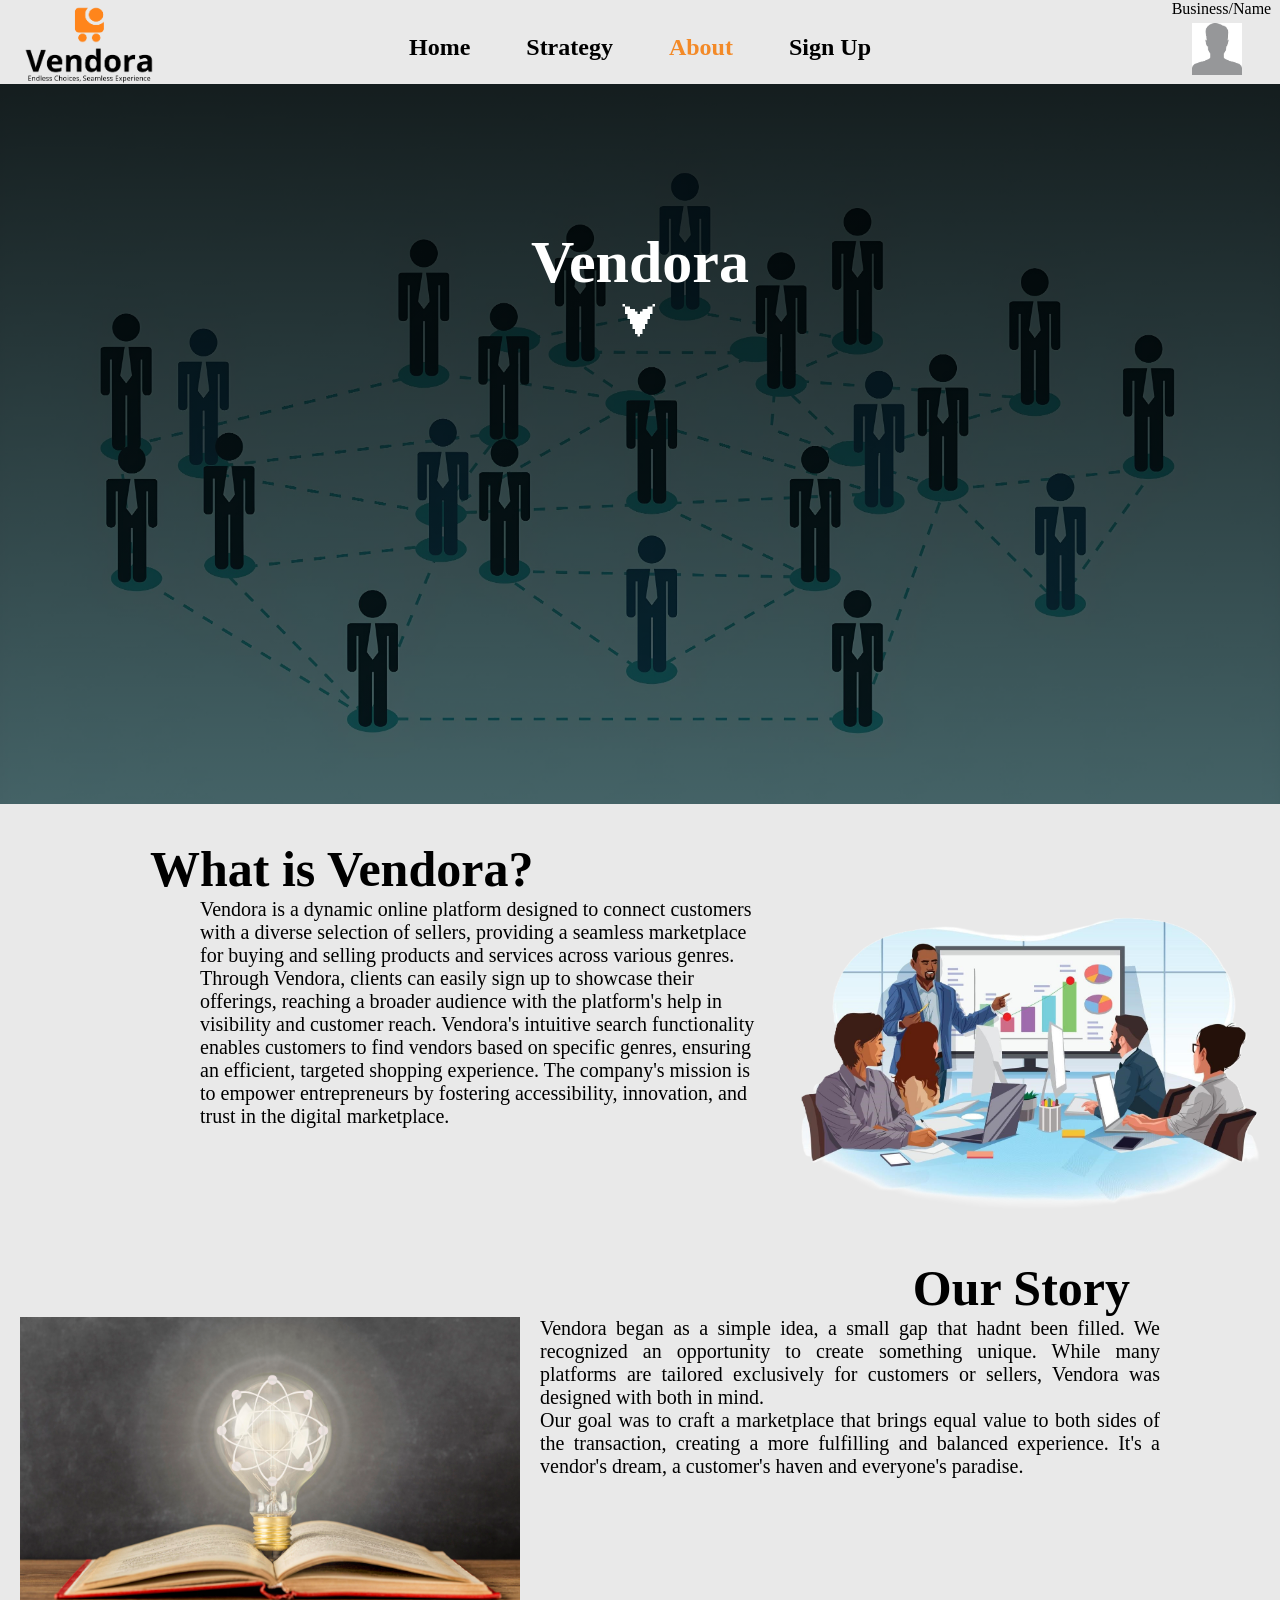
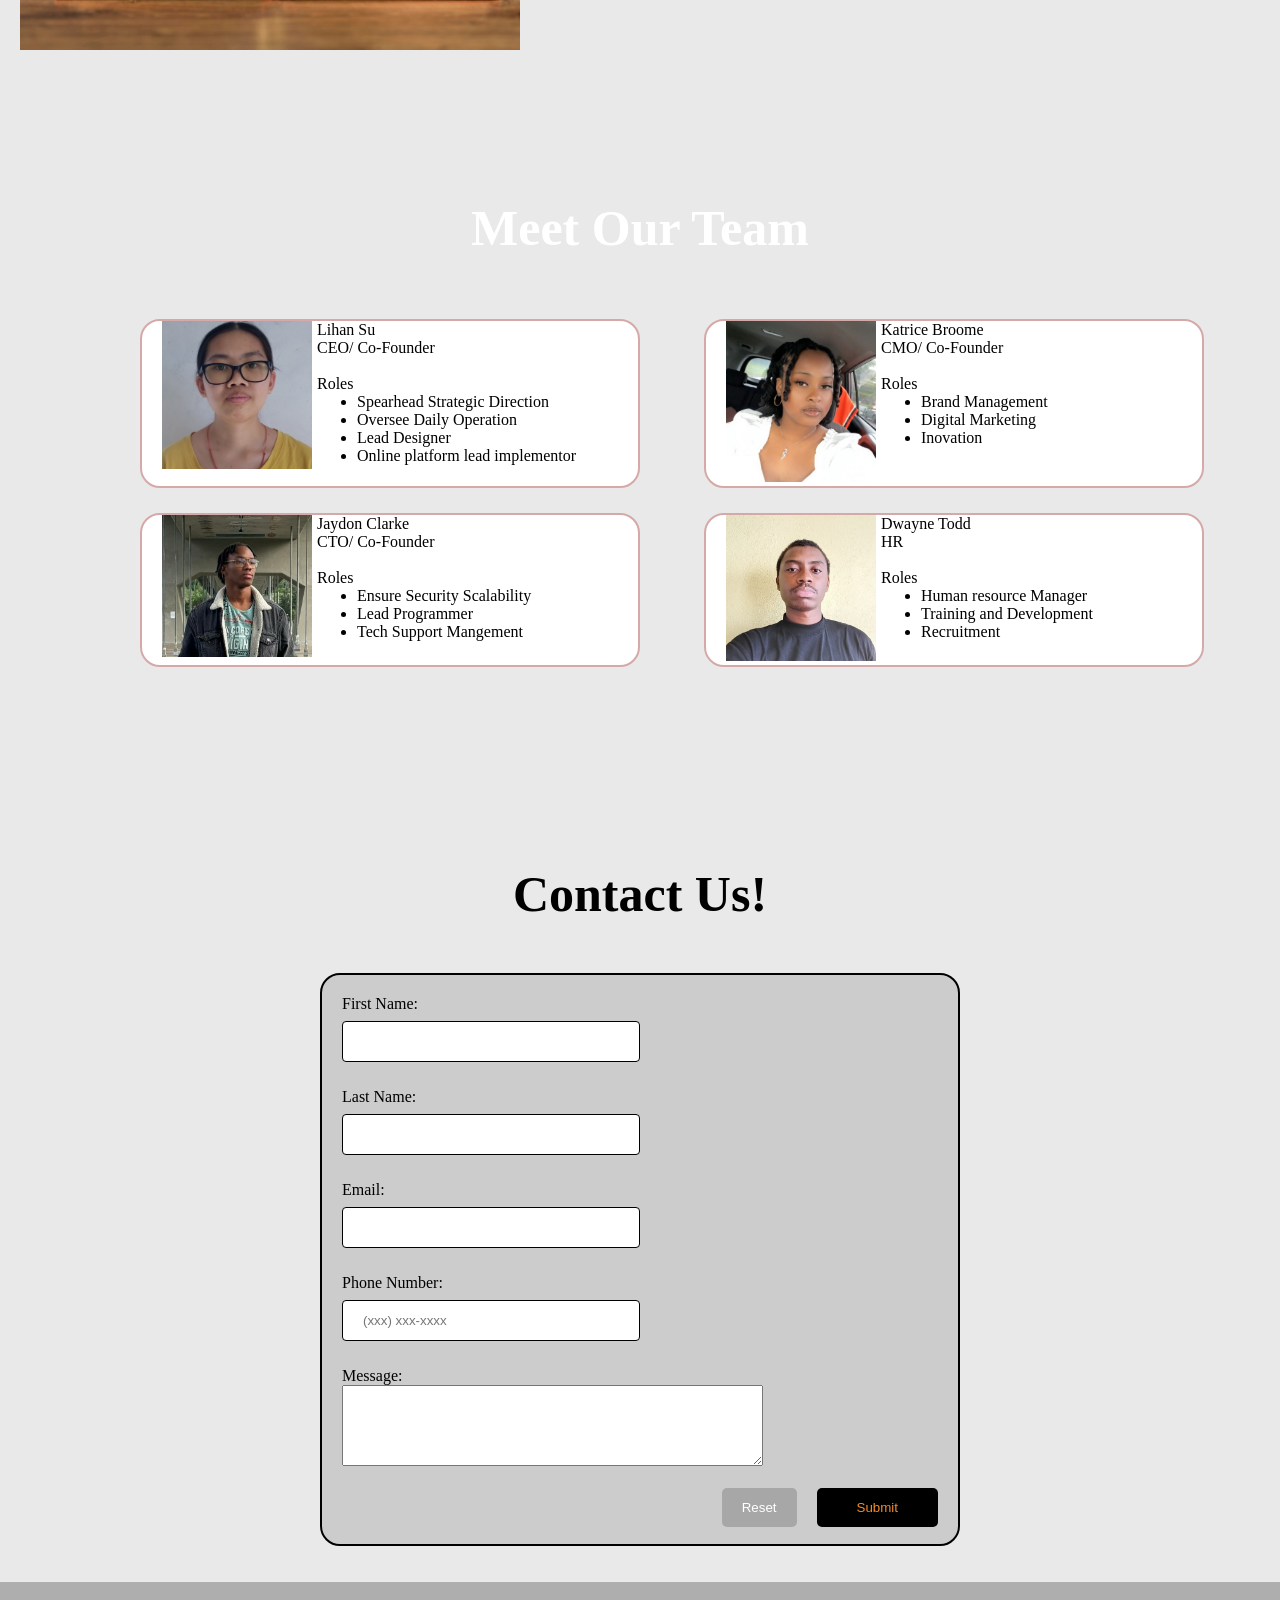
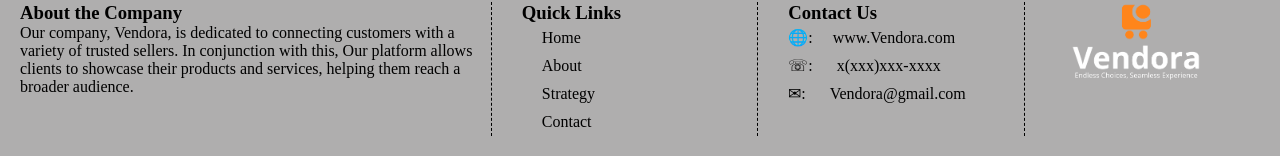
==== FinalProjectWebPage/aboutUs.html @ ae7825ac "Update Finished About Us page, added footer to all pages. Added nav bar to profile page." ====
<!DOCTYPE html>
<html lang="en">
<head>
    <meta charset="UTF-8">
    <meta name="viewport" content="width=device-width, initial-scale=1.0">
    <link rel="stylesheet" href="style.css">
    <title>About</title>
    <link rel="icon" type="image/x-icon" href="images/logosmall.png">
</head>
<body>
    <div id="container">
        <div id="navbar" class="row">
            <div class="col-md-2">
                <a href="home.html">
                    <img src="images/logoblk.png" alt="Business Logo" height="80"/>
                </a>
            </div>
            <div class="menu col-md-8">
                <a href="home.html">Home</a>
                <a href="strategy.html">Strategy</a>
                <a class="active" href="aboutUs.html">About</a>
                <a href="signup.html">Sign Up</a>
            </div>
            <div class="col-md-2">
                <p style="margin-left: 5rem;">
                    Business/Name <a href ="profile.html"><img src="images/blankuser.png" width="50"></a>
                </p>
            </div>
        </div>
        <div id="bannerAbout">
            <br><br><br><br><br><br><br><br>
            <h1 style="font-size:60px;text-align: center;">Vendora</h1>
            <p style="font-size:40px;text-align:center">&#11167;</p>
        </div>

            
            <br><br>
            <h1 style="font-size:50px;margin-left:150px;">What is Vendora?</h1>
            <div id ="AbtBox">
            <br><p style="margin-left: 80px;">
                Vendora is a dynamic online platform designed to connect customers with a diverse selection of sellers, 
                providing a seamless marketplace for buying and selling products and services across various genres. Through Vendora, 
                clients can easily sign up to showcase their offerings, reaching a broader audience with the platform's help in visibility and customer reach.
                Vendora's intuitive search functionality enables customers to find vendors based on specific genres, ensuring an efficient, targeted shopping experience. 
                The company's mission is to empower entrepreneurs by fostering accessibility, innovation, and trust in the digital marketplace.
            </p>
            <p>
            <img src ="images/missions.png" width = "500">
            </p>
            </div>
            <br><br>
            <h1 style="font-size:50px;text-align:right; margin-right: 150px;">Our Story</h1>
            <div id ="AbtBoxR">
                <br>
                <p>
                    <img src ="images/story2.jpg" width = "500">
                </p>
                <p style="margin-right: 20px; text-align: justify;">
                    Vendora began as a simple idea, a small gap that hadnt been filled.
                    We recognized an opportunity to create something unique.
                    While many platforms are tailored exclusively for customers or
                    sellers, Vendora was designed with both in mind. 
                    <br>
                    Our goal was to craft a marketplace that
                    brings equal value to both sides of the transaction, creating a more fulfilling and balanced experience.
                    It's a vendor's dream, a customer's haven and everyone's paradise.
                </p>
            </div>
            <br><br><br>
            <div id="content">
                <div id ="bannerAbout">
                <br><br><br><br><br>
                <h1 style="font-size:50px;text-align:center;">Meet Our Team</h1>
                <br><br>
                <div id = "abtRow">
                    <div id="staffbox">
                        <p style="margin-left: 20px;">
                            <img src = "images/LiHan.jpeg" width="150">
                            <div class = "staffdetails">
                            Lihan Su <br>CEO/ Co-Founder
                            <br><br>
                            Roles
                            <ul>
                                <li>Spearhead Strategic Direction</li>
                                <li>Oversee Daily Operation</li>
                                <li>Lead Designer</li>
                                <li>Online platform lead implementor</li>
                            </ul>
                            </div>
                        </p>
                    </div>
                    <div id="staffbox">
                        <p style="margin-left: 20px;">
                            <img src = "images/katrice.jpeg" width="150">
                            <div class = "staffdetails">
                                Katrice Broome<br>CMO/ Co-Founder 
                                <br><br>
                                Roles
                                <ul>
                                    <li>Brand Management</li>
                                    <li>Digital Marketing</li>
                                    <li>Inovation</li>
                                </ul>
                            </div>
                        </p>
                    </div>
                </div>
                <div id ="abtRow">
                <div id="staffbox">
                    <p style="margin-left: 20px;">
                        <img src = "images/Jaydon.jpeg" width="150">
                        <div class = "staffdetails">
                            Jaydon Clarke<br>CTO/ Co-Founder
                            <br><br>
                            Roles
                            <ul>
                                <li>Ensure Security Scalability</li>
                                <li>Lead Programmer</li>
                                <li>Tech Support Mangement</li>
                            </ul>
                        </div>
                    </p>
                </div>
                <div id="staffbox">
                    <p style="margin-left: 20px;">
                        <img src = "images/Dwayne.jpeg" width="150">
                        <div class = "staffdetails">
                            Dwayne Todd<br> HR
                            <br><br>
                            Roles
                            <ul>
                                <li>Human resource Manager</li>
                                <li>Training and Development</li>
                                <li>Recruitment</li>
                            </ul>
                        </div>
                    </p>
                </div>
                </div>
                <br><br><br><br><br>
                </div>
            </div>
            <br><br><br><br><br><br>
            <div id ="jump1"></div>
            <h1 style="font-size:50px;text-align:center;">Contact Us!</h1>
                <div id="CUform">
                    <form>
                        <label for="first-name">First Name:</label><br>
                        <input type="text" id="first-name" name="first-name" required><br><br>
                        
                        <label for="last-name">Last Name:</label><br>
                        <input type="text" id="last-name" name="last-name" required><br><br>
                        
                        <label for="email">Email:</label><br>
                        <input type="email" id="email" name="email" required><br><br>
                        <label for="phone">Phone Number:</label><br>
                        <input type="tel" id="phone" name="phone" placeholder="(xxx) xxx-xxxx" required><br><br>
                        
                        <label for="message">Message:</label><br>
                        <textarea id="message" name="message" rows="5" cols="50" required></textarea><br><br>
                        
                        <input type="submit" value="Submit">
                        <input type="reset" value="Reset">
                        <br><br>
                    </form>
                </div>
                <br><br>
            <div id="footer">
                <div style="flex: 2;border-right: 1px dashed black;">
                    <h3>About the Company</h3>
                    <p>Our company, Vendora, is dedicated to connecting customers with a variety of trusted sellers. 
                        In conjunction with this, Our platform allows clients to showcase their products and services, helping them reach a broader audience.
                    </p>
                </div>
                
                <div style="flex: 1;margin-left: 30px;border-right: 1px dashed black">
                    <h3>Quick Links</h3>
                    <ul style="list-style-type: none; padding: 0;">
                        <li><a href="home.html">Home</a></li>
                        <li><a href="aboutUs.html">About</a></li>
                        <li><a href="strategy.html">Strategy</a></li>
                        <li><a href="aboutus.html#jump1">Contact</a></li>
                    </ul>
                </div>
                <div style="flex: 1;border-right: 1px dashed black;margin-left: 30px;">
                    <h3>Contact Us</h3>
                    <p>&#x1F310;:<a class="footer" href="home.html">www.Vendora.com</a></p>
                    <p>&#9743;: <a href="tel:1(246)xxx-xxxx">x(xxx)xxx-xxxx</a></p>
                    <p>&#9993;: <a href="mailto:Vendora@gmail.com">Vendora@gmail.com</a></p>
                </div>
                <div style="flex: 1; text-align: center;">
                    <img src="images/logo.png" alt="Company Logo" height="80">
                </div>
            </div>
    </div>
</body>
</html>
---- FinalProjectWebPage/style.css ----
* {
  margin: 0;
  box-sizing: border-box;
}

html,
body {
  width: 100%;
  height: 100%;
  margin: 0;
  padding: 0;
  background-color: rgb(233, 233, 233);
}

#container {
  width: 100%;
  height: 100%;
  color: black;
}

#content {
  width: 100%;
  color: white;
}

a:link,
a:visited {
  color: rgb(0, 0, 0);
  padding: 5px 20px;
  text-align: center;
  text-decoration: none;
  display: inline-block;
}

a.footer{
  color: rgb(0, 0, 0);
  padding: 5px 20px;
  text-align: center;
  text-decoration: none;
  display: inline-block;
}

a:hover,
a.active,
a.SUactive {
  color: #f38a28;
}

a.active {
  color: #f38a28;
}

a.SUactive {
  color: #f38a28;
  border: 2px solid rgb(0, 0, 0);
  background-color: rgb(0, 0, 0);
  border-bottom: none;
  border-top-left-radius: 10px;
  border-top-right-radius: 10px;
  margin-left: 20px;
}

a.inactive {
  margin-left: 20px;
}

#line {
  border-top: 2px solid black;
}

.row {
  display: flex;
  flex-wrap: wrap;
  margin-right: -15px;
  margin-left: -15px;
  color: black;
}

[class*="col-"] {
  padding-right: 15px;
  padding-left: 15px;
  position: relative;
  width: 100%;
}

@media (min-width: 768px) {
  .col-md-1 { width: 8.33333%; }
  .col-md-2 { width: 16.66667%; }
  .col-md-3 { width: 25%; }
  .col-md-4 { width: 33.33333%; }
  .col-md-5 { width: 41.66667%; }
  .col-md-6 { width: 50%; }
  .col-md-7 { width: 58.33333%; }
  .col-md-8 { width: 66.66667%; }
  .col-md-9 { width: 75%; }
  .col-md-10 { width: 83.33333%; }
  .col-md-11 { width: 91.66667%; }
  .col-md-12 { width: 100%; }

  .col-md-offset-1 { margin-left: 8.33333%; }
  .col-md-offset-2 { margin-left: 16.66667%; }
  .col-md-offset-3 { margin-left: 25%; }
  .col-md-offset-4 { margin-left: 33.33333%; }
  .col-md-offset-5 { margin-left: 41.66667%; }
  .col-md-offset-6 { margin-left: 50%; }
  .col-md-offset-7 { margin-left: 58.33333%; }
  .col-md-offset-8 { margin-left: 66.66667%; }
  .col-md-offset-9 { margin-left: 75%; }
  .col-md-offset-10 { margin-left: 83.33333%; }
  .col-md-offset-11 { margin-left: 91.66667%; }
}

#navbar {
  height: 84px;
}

div.menu {
  display: flex;
  justify-content: center;
  align-items: center;
  gap: 1rem;
}

div.menu a {
  font-size: 1.5rem;
  font-weight: bold;
}

ul.home-sub-menu {
  list-style: none;
  font-size: 1.75rem;
  text-decoration: underline;
  font-weight: bold;
  display: flex;
  justify-content: center;
  align-items: center;
  gap: 10rem;
  padding-bottom: .5rem;
  border-bottom: grey 2px solid;
}

#banner,
#bannerstrat,
#bannerAbout {
  width: 100%;
  color: white;
  background-size: cover;
  background-attachment: fixed;
  color: white;
}

#banner {
  background-image: linear-gradient(rgb(0, 0, 0, 0.9), rgba(0, 0, 0, 0.5)), url(images/banner.jpg);
  margin-top: 5rem;
  margin-bottom: 5rem;
}

#bannerstrat {
  height: 80%;
  background-image: linear-gradient(rgb(0, 0, 0, 1), rgba(0, 0, 0, 0.7)), url(images/stratbanner.jpeg);
}

#bannerAbout {
  height: 80%;
  background-image: linear-gradient(rgb(0, 0, 0, 0.9), rgba(0, 0, 0, 0.5)), url(images/aboutusbanner.jpeg);
}

#AbtBox{
  color:black;
  font-size:20px;
  margin-left:100px;
  display:flex;
  align-items: flex-start;
  justify-content: center;
  gap:20px;
}

#AbtBoxR{
  color:black;
  font-size:20px;
  margin-right:100px;
  display:flex;
  align-items: flex-start;
  justify-content: center;
  gap:20px;
}

#footer {
  width: 100%;

  display: flex; 
  justify-content: space-around; 
  padding: 20px; 
  background-color: #afaeae;
}

#cUbox{
display:flex;
}

#SUform {
  padding: 20px;
  border: 2px solid black;
  width: 90%;
  border-radius: 20px;
  margin: auto;
  margin-top: 50px;
  color: black;
}

#CUform {
  padding: 20px;
  border: 2px solid black;
  width: 50%;
  border-radius: 20px;
  margin: auto;
  margin-top: 50px;
  color: black;
  background-color: #cccccc;
}

input[type=submit]  {
  background-color: #000000;
  margin-left: 20px;
  color: #f38a28;
  padding: 12px 40px;
  border: none;
  border-radius: 5px;
  cursor: pointer;
  float: right;
}


input[type="reset"]{
  background-color: #a7a7a7;
  margin-left: 20px;
  color: white;
  padding: 12px 20px;
  border: none;
  border-radius: 5px;
  cursor: pointer;
  float: right;
}

input[type="text"],
[type="tel"],
[type="email"],
[type="password"] {
  width: 50%;
  padding: 12px 20px;
  margin: 8px 0;
  display: inline-block;
  border: 1px solid #000000;
  border-radius: 4px;
  box-sizing: border-box;
}

#imgbox {
  border: 1px solid red;
}

#staffbox,
#staffboxctr {
  border: 2px solid rgb(214, 169, 169);
  background-color: white;
  width: 500px;
  border-radius: 20px;
  margin-left: 5%;
  margin-top: 2%;
  color:black;
  display:flex;
}

#abtRow{
  width:100%;
  display:flex;
  justify-content: center;
}

.staffdetails{
color:black;
margin-left: 5px;

}

div.listing-container {
  padding: 2rem 3rem;
  display: flex;
  align-items: center;
  flex-direction: column;
}

.image-container {
  width: 100%;
  height: 300px;
  background-color: white;
  display: flex;
  justify-content: center;
  align-items: center;
  overflow: hidden;
  border-radius: .5rem;
  margin-bottom: .5rem;
}

.image-container img {
  width: 100%;
  height: 100%;
  object-fit: contain;
}

div.business-head {
  text-align: center;
  font-weight: bold;
  font-size: 3rem;
}

div.side-bar {
  position: absolute;
  border-right: black 2px solid;
  height: 100%;
  padding-top: 5rem;
}

div.side-bar ul {
  list-style: none;
  display: flex;
  flex-direction: column;
  justify-content: center;
  gap: 1rem;
  font-size: 1.5rem;
}

.analytics-section {
  padding: 20px;
  background-color: #f8f9fa;
  border-radius: 8px;
  box-shadow: 0 2px 4px rgba(0,0,0,0.1);
}

.analytic-card {
  background-color: white;
  border: 1px solid #ddd;
  border-radius: 8px;
  padding: 15px;
  text-align: center;
  margin-bottom: 20px;
  box-shadow: 0 2px 4px rgba(0,0,0,0.1);
}

.analytic-card h4 {
  font-size: 2rem;
  color: #333;
}

.analytic-card p {
  font-size: 1rem;
  color: #777;
}

.icon {
  font-size: 2rem;
  margin-bottom: 10px;
  color: #007bff;
}


.table-container,
.listing-section {
  padding: 20px;
  background-color: #f8f9fa;
  border-radius: 8px;
  box-shadow: 0 2px 4px rgba(0,0,0,0.1);
}

table {
  width: 100%;
}

th, td {
  text-align: center;
  padding: 12px;
}

th {
  background-color: orange;
  color: white;
}

tr:nth-child(even) {
  background-color: #f2f2f2;
}

.table {
  border: 1px solid #ddd;
  border-radius: 8px;
}

.listing-card {
  background-color: white;
  border: 1px solid #ddd;
  border-radius: 8px;
  padding: 15px;
  margin-bottom: 10px;
  box-shadow: 0 2px 4px rgba(0,0,0,0.1);
}

.listing-card h5 {
  font-size: 1.25rem;
  color: #333;
}

.listing-card p {
  font-size: 1rem;
  color: #777;
}

.action-buttons {
  text-align: right;
}

.action-buttons button {
  margin-left: 10px;
}

.btn-primary {
  background-color: #007bff;
  border-color: #007bff;
}

.btn-danger {
  background-color: #dc3545;
  border-color: #dc3545;
}

.review-section {
  background-color: #f8f9fa;
  padding: 20px;
  border-radius: 8px;
  box-shadow: 0 2px 4px rgba(0,0,0,0.1);
}

.review-card {
  background-color: white;
  border: 1px solid #ddd;
  border-radius: 8px;
  margin-bottom: 15px;
  padding: 15px;
}

.reviewer-name {
  font-weight: bold;
}

.rating {
  color: #ffcc00;
}

.review-text {
  font-size: 0.95rem;
  color: #555;
}

.date {
  font-size: 0.85rem;
  color: #777;
}
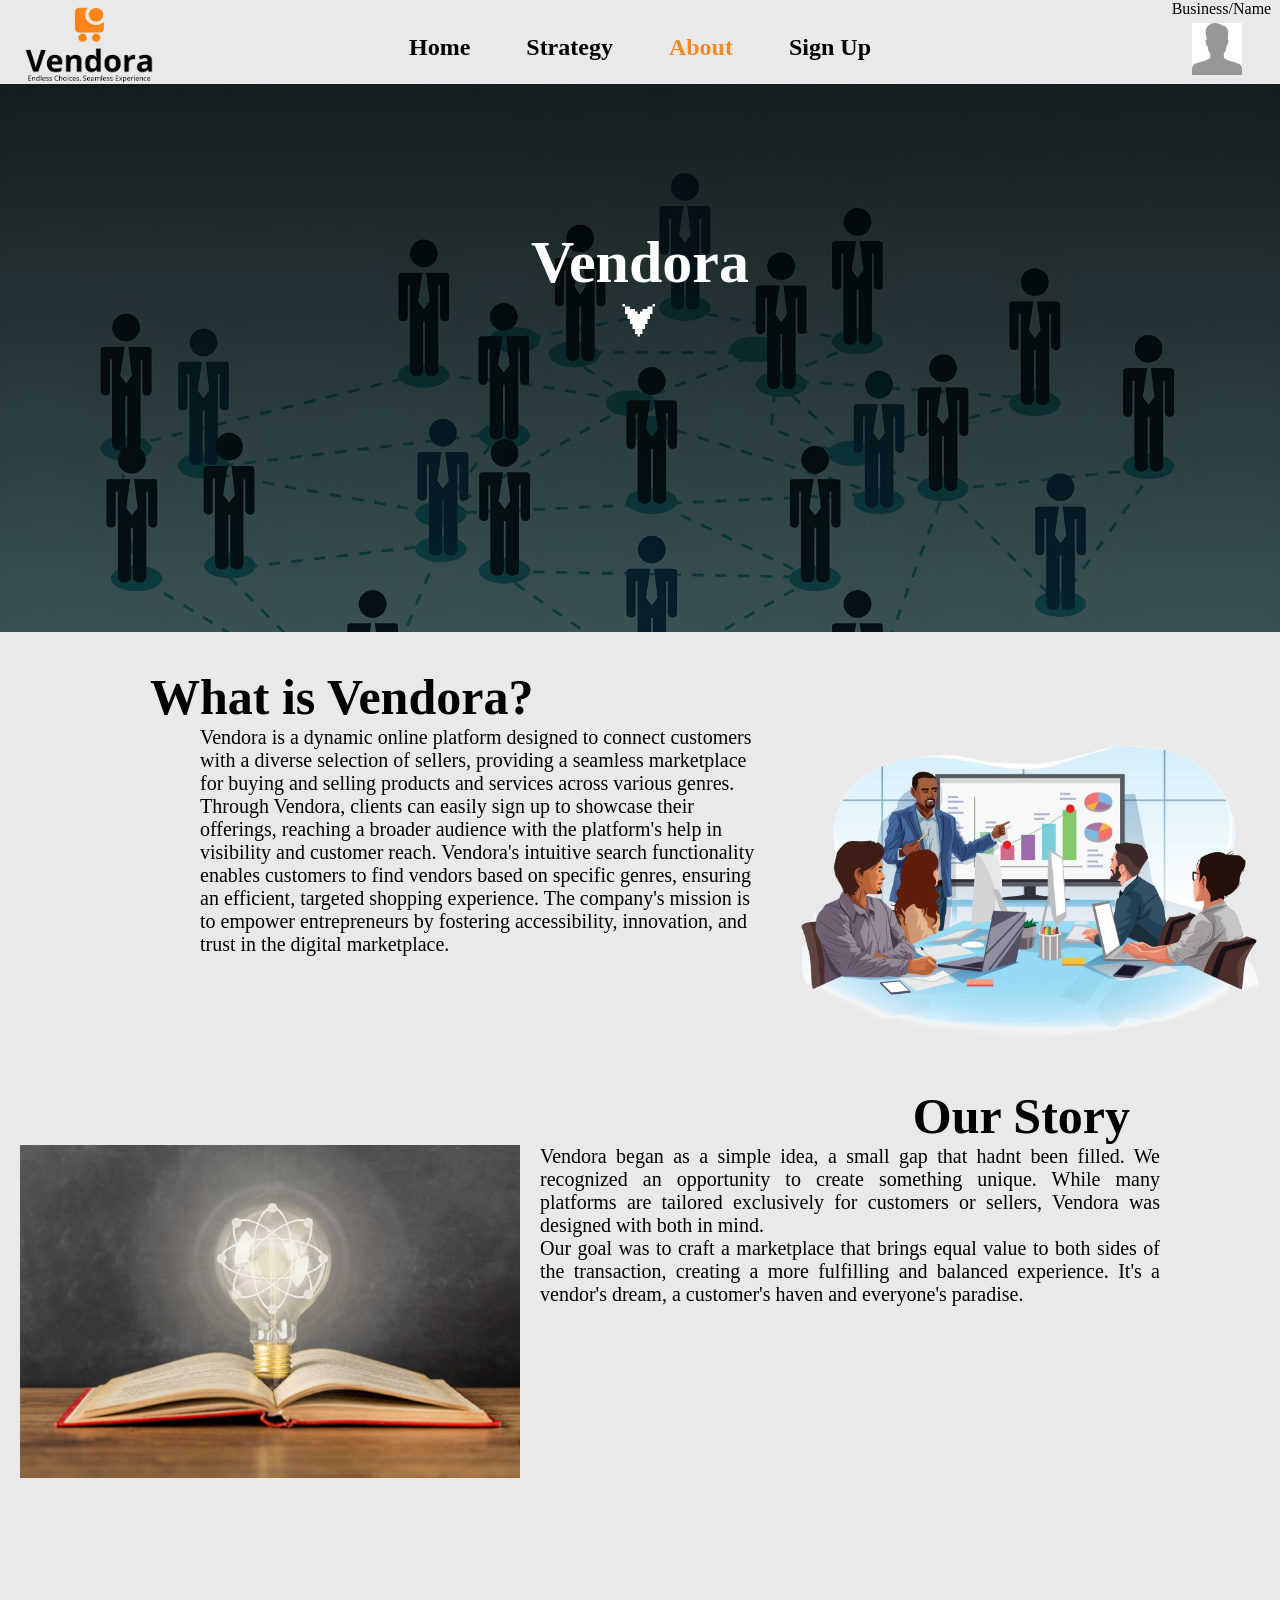
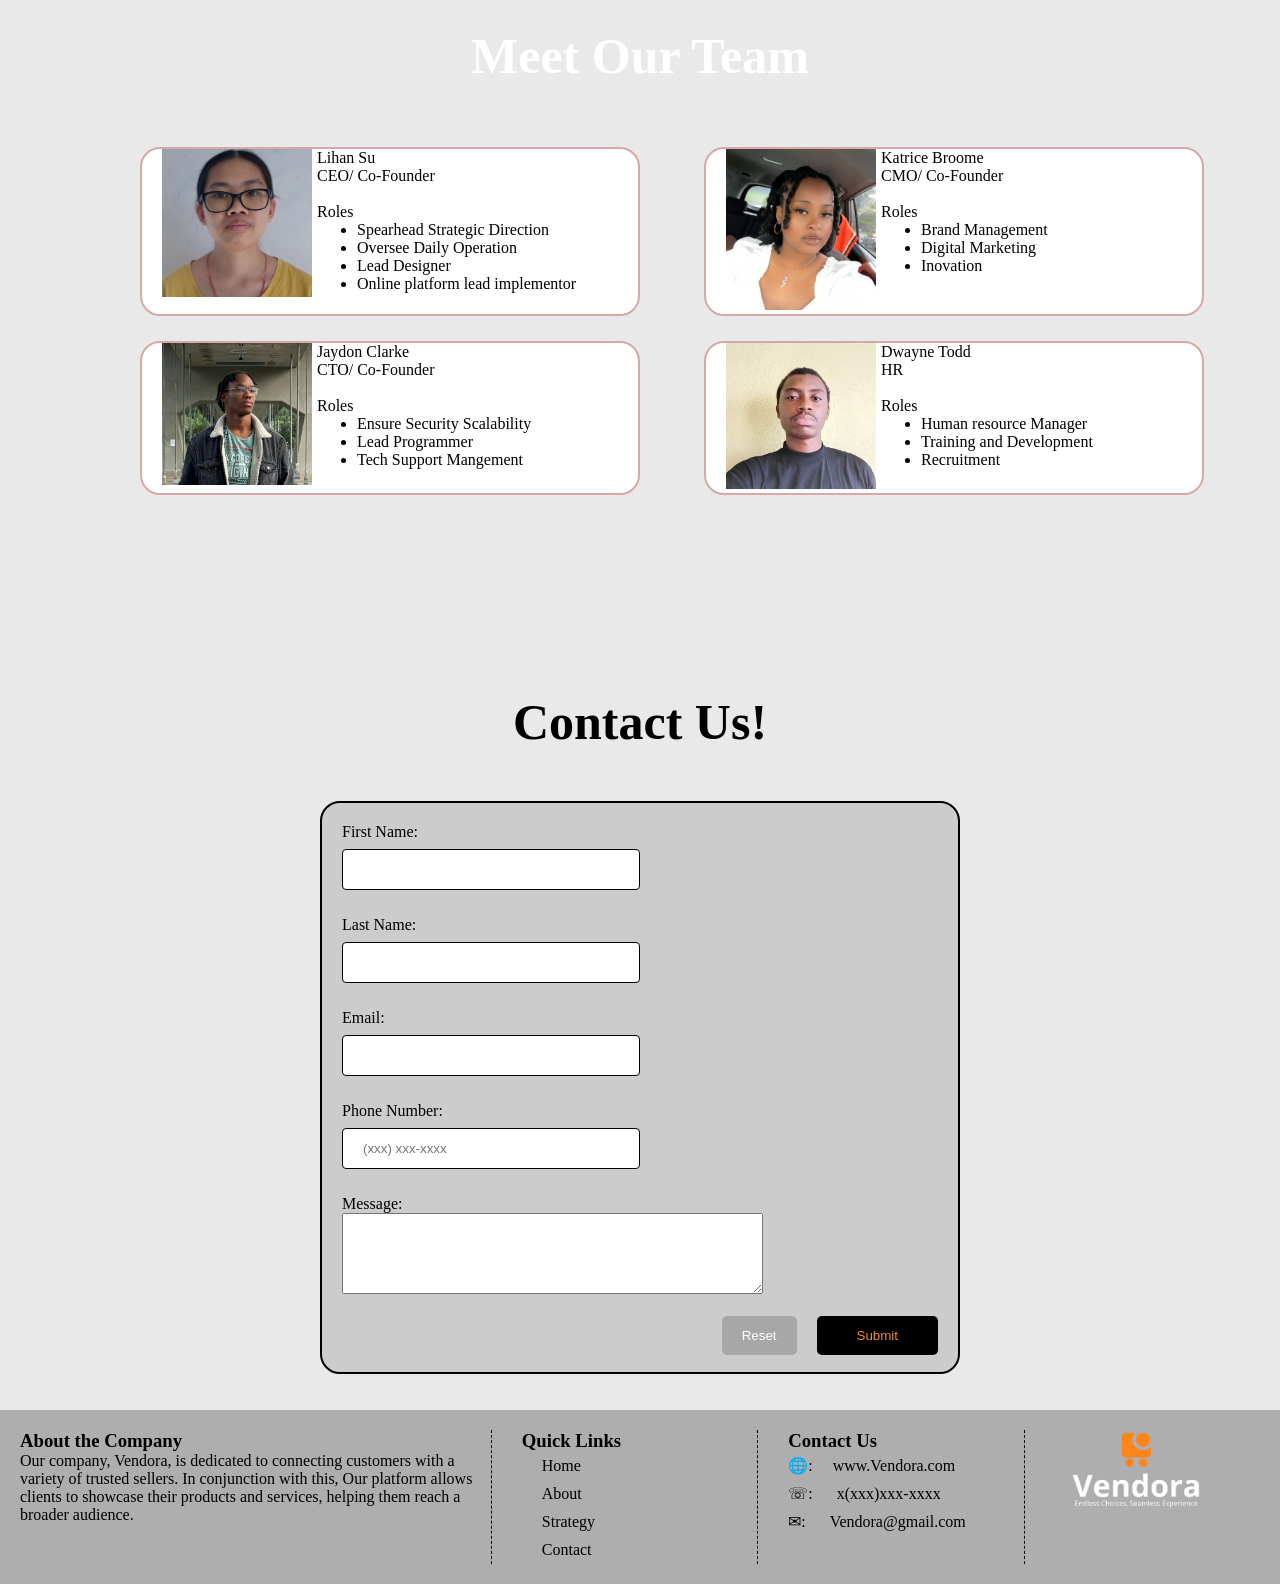
==== commit b6fceace: "Another Update Added trending and search sections to homepage. You can search by vendor or category," ====
--- a/FinalProjectWebPage/aboutUs.html
+++ b/FinalProjectWebPage/aboutUs.html
@@ -31,6 +31,8 @@
             <br><br><br><br><br><br><br><br>
             <h1 style="font-size:60px;text-align: center;">Vendora</h1>
             <p style="font-size:40px;text-align:center">&#11167;</p>
+            <br><br><br><br><br><br><br><br>
+            <br><br><br><br><br><br><br><br>
         </div>
 
             
--- a/FinalProjectWebPage/style.css
+++ b/FinalProjectWebPage/style.css
@@ -58,6 +58,18 @@
   border-top-left-radius: 10px;
   border-top-right-radius: 10px;
   margin-left: 20px;
+}
+
+a.nothing {
+  padding: 0px 0px;
+}
+
+.searchbtn{
+
+  border:1px solid black;
+  height: 40px;
+  width: 40px;
+  margin-left: 0;
 }
 
 a.inactive {
@@ -151,18 +163,25 @@
 
 #banner {
   background-image: linear-gradient(rgb(0, 0, 0, 0.9), rgba(0, 0, 0, 0.5)), url(images/banner.jpg);
-  margin-top: 5rem;
-  margin-bottom: 5rem;
 }
 
 #bannerstrat {
-  height: 80%;
   background-image: linear-gradient(rgb(0, 0, 0, 1), rgba(0, 0, 0, 0.7)), url(images/stratbanner.jpeg);
 }
 
 #bannerAbout {
-  height: 80%;
   background-image: linear-gradient(rgb(0, 0, 0, 0.9), rgba(0, 0, 0, 0.5)), url(images/aboutusbanner.jpeg);
+}
+
+#bannercat{
+  background-image: linear-gradient(rgb(0, 0, 0, 0.2), rgba(0, 0, 0, 0.2)), url(images/catbanner.png);
+  background-size:cover ;
+}
+
+#trendbanner{
+  height: 8rem;
+  display:flex;
+  justify-content:center;
 }
 
 #AbtBox{
@@ -184,6 +203,8 @@
   justify-content: center;
   gap:20px;
 }
+
+
 
 #footer {
   width: 100%;
@@ -245,7 +266,8 @@
 input[type="text"],
 [type="tel"],
 [type="email"],
-[type="password"] {
+[type="password"]
+{
   width: 50%;
   padding: 12px 20px;
   margin: 8px 0;
@@ -253,6 +275,11 @@
   border: 1px solid #000000;
   border-radius: 4px;
   box-sizing: border-box;
+}
+
+select{
+  width:40px;
+  height: 30px;
 }
 
 #imgbox {
@@ -277,10 +304,76 @@
   justify-content: center;
 }
 
+#searchRow{
+  display:flex;
+  flex-direction: row;
+}
+
+form.search1{
+width:100%;
+padding: 5px;
+border-bottom: 1px solid black;
+color: black;
+text-align: center;
+}
+
+.search1 input[type="submit"]{
+
+  margin-left: 0px;
+  color: white;
+  padding: 12px 15px;
+  border: none;
+  border-radius: 5px;
+  cursor: pointer;
+  float:none;
+}
+
+h3.Search{
+  width:100%;
+  text-align: center;
+  color: black;
+}
+
 .staffdetails{
 color:black;
 margin-left: 5px;
 
+}
+
+#VenRow{
+  width:100%;
+  display:flex;
+  justify-content: center;
+  gap:30px;
+}
+
+#VenRowA{
+  width:100%;
+  display:flex;
+  justify-content: center;
+  gap:5px;
+}
+
+#pageselect{
+
+  border: 1px solid black;
+  display:flex;
+  color:#000000;
+  background-color: #ffffff;
+}
+
+
+
+#Vprod{
+  border: 1px solid rgb(0, 0, 0);
+  background-color: white;
+  width: 240px;
+  border-radius: 10px;
+  margin-top: 2%;
+  color:black;
+  display:flex; 
+  flex-direction: column;
+  text-align: center;
 }
 
 div.listing-container {
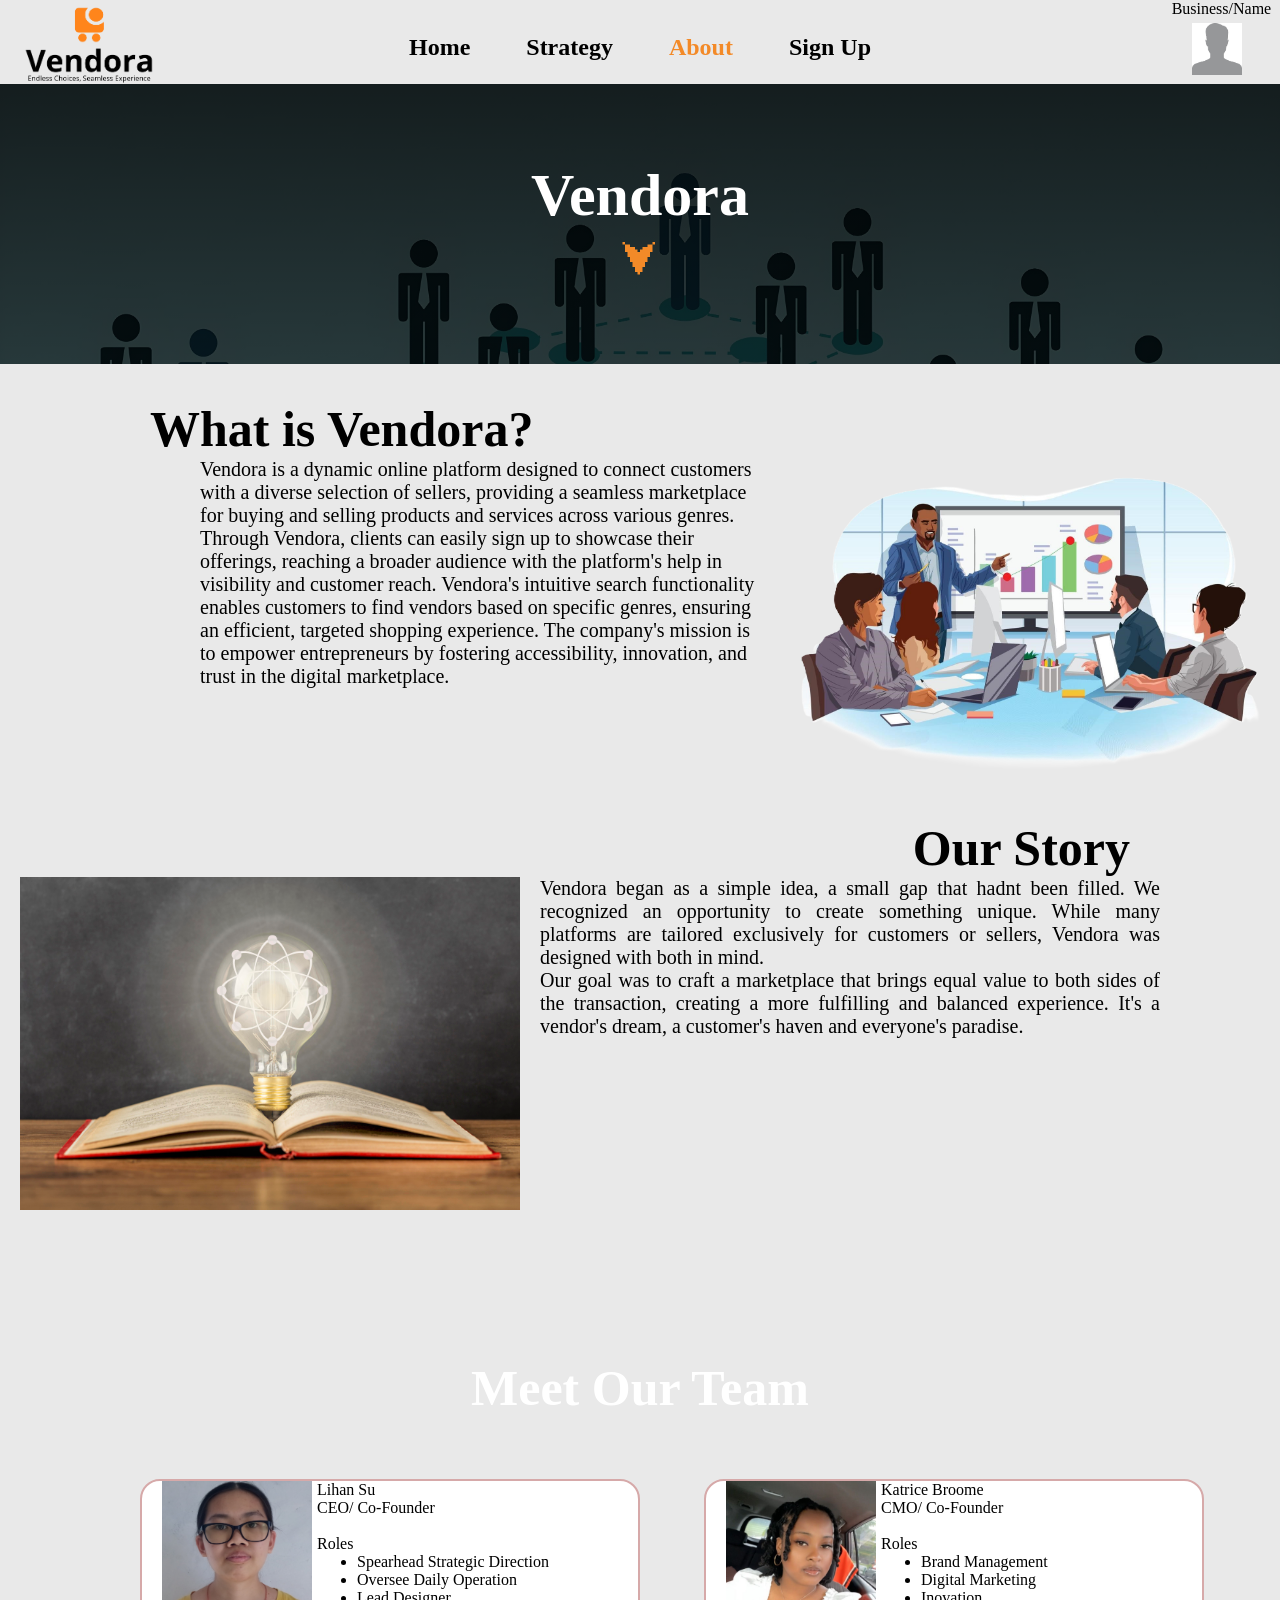
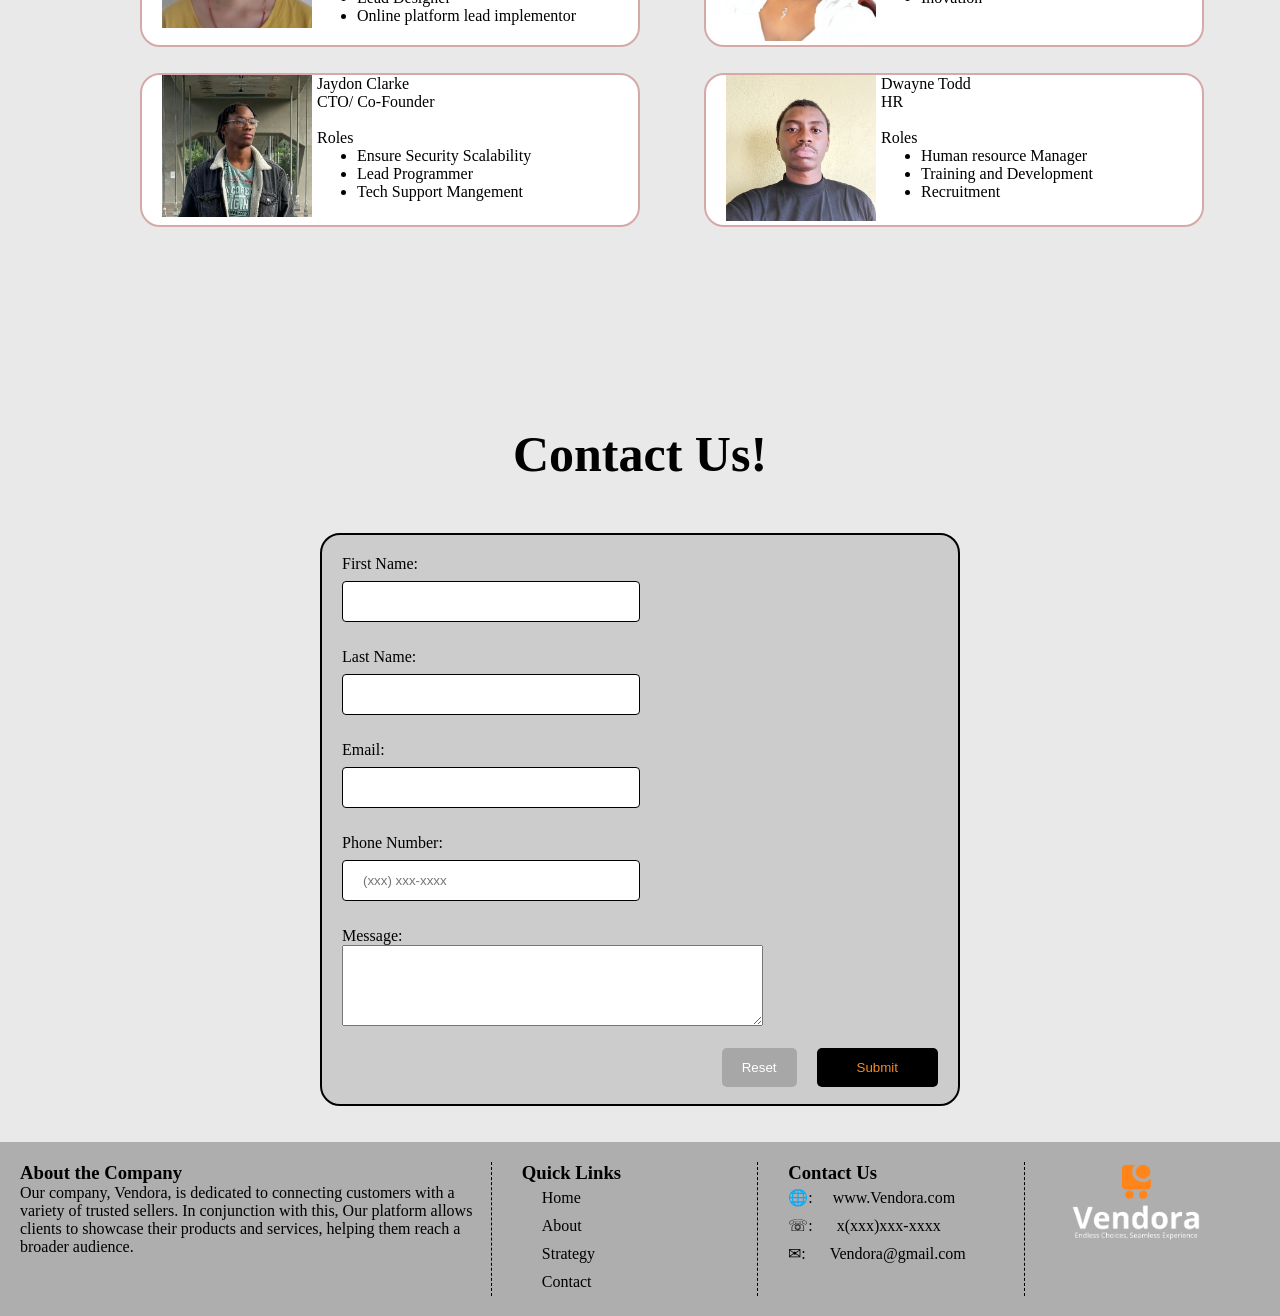
==== commit 404c7c30: "clean up some stuff and gave sir his buttons for his monkey brain" ====
--- a/FinalProjectWebPage/aboutUs.html
+++ b/FinalProjectWebPage/aboutUs.html
@@ -27,12 +27,9 @@
                 </p>
             </div>
         </div>
-        <div id="bannerAbout">
-            <br><br><br><br><br><br><br><br>
+        <div id="bannerAbout" style="padding:6%">
             <h1 style="font-size:60px;text-align: center;">Vendora</h1>
-            <p style="font-size:40px;text-align:center">&#11167;</p>
-            <br><br><br><br><br><br><br><br>
-            <br><br><br><br><br><br><br><br>
+            <p style="font-size:40px;text-align:center"><a href="#content" style="color:#f38a28">&#11167;</a></p>
         </div>
 
             
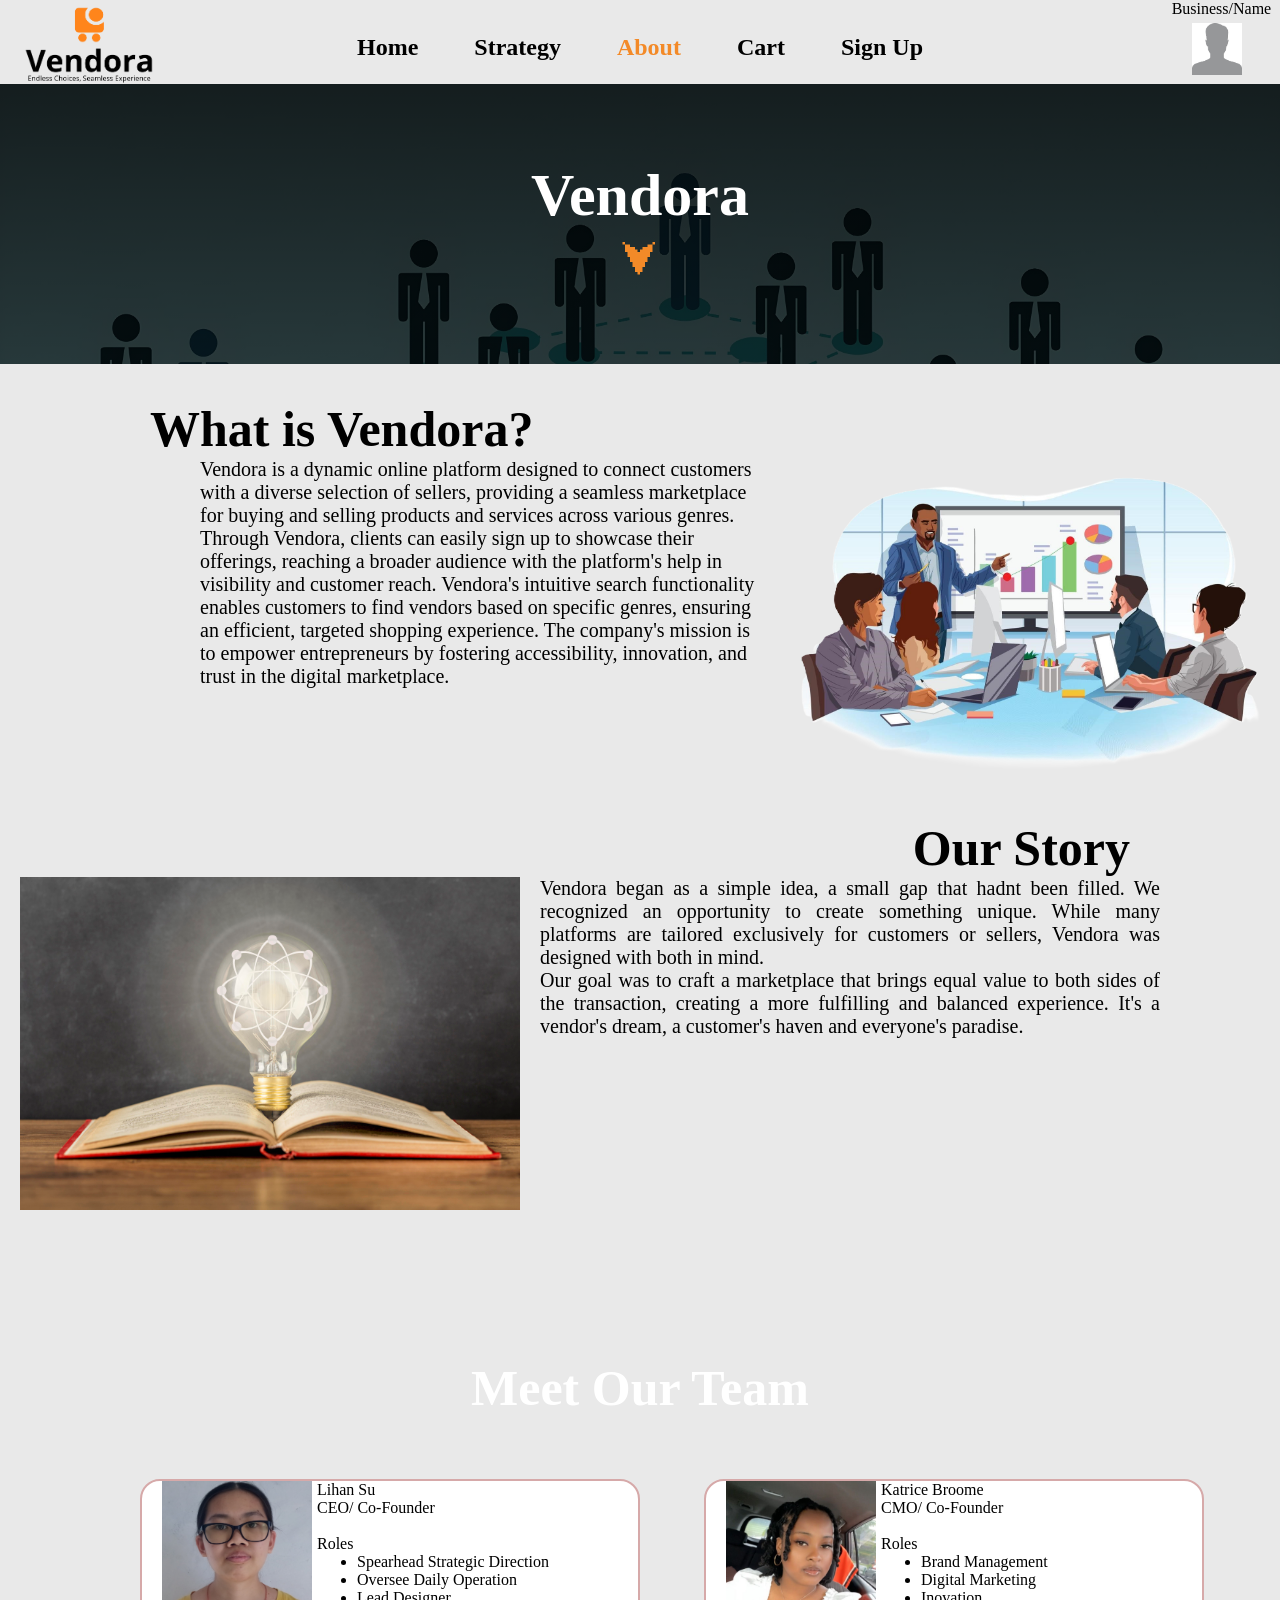
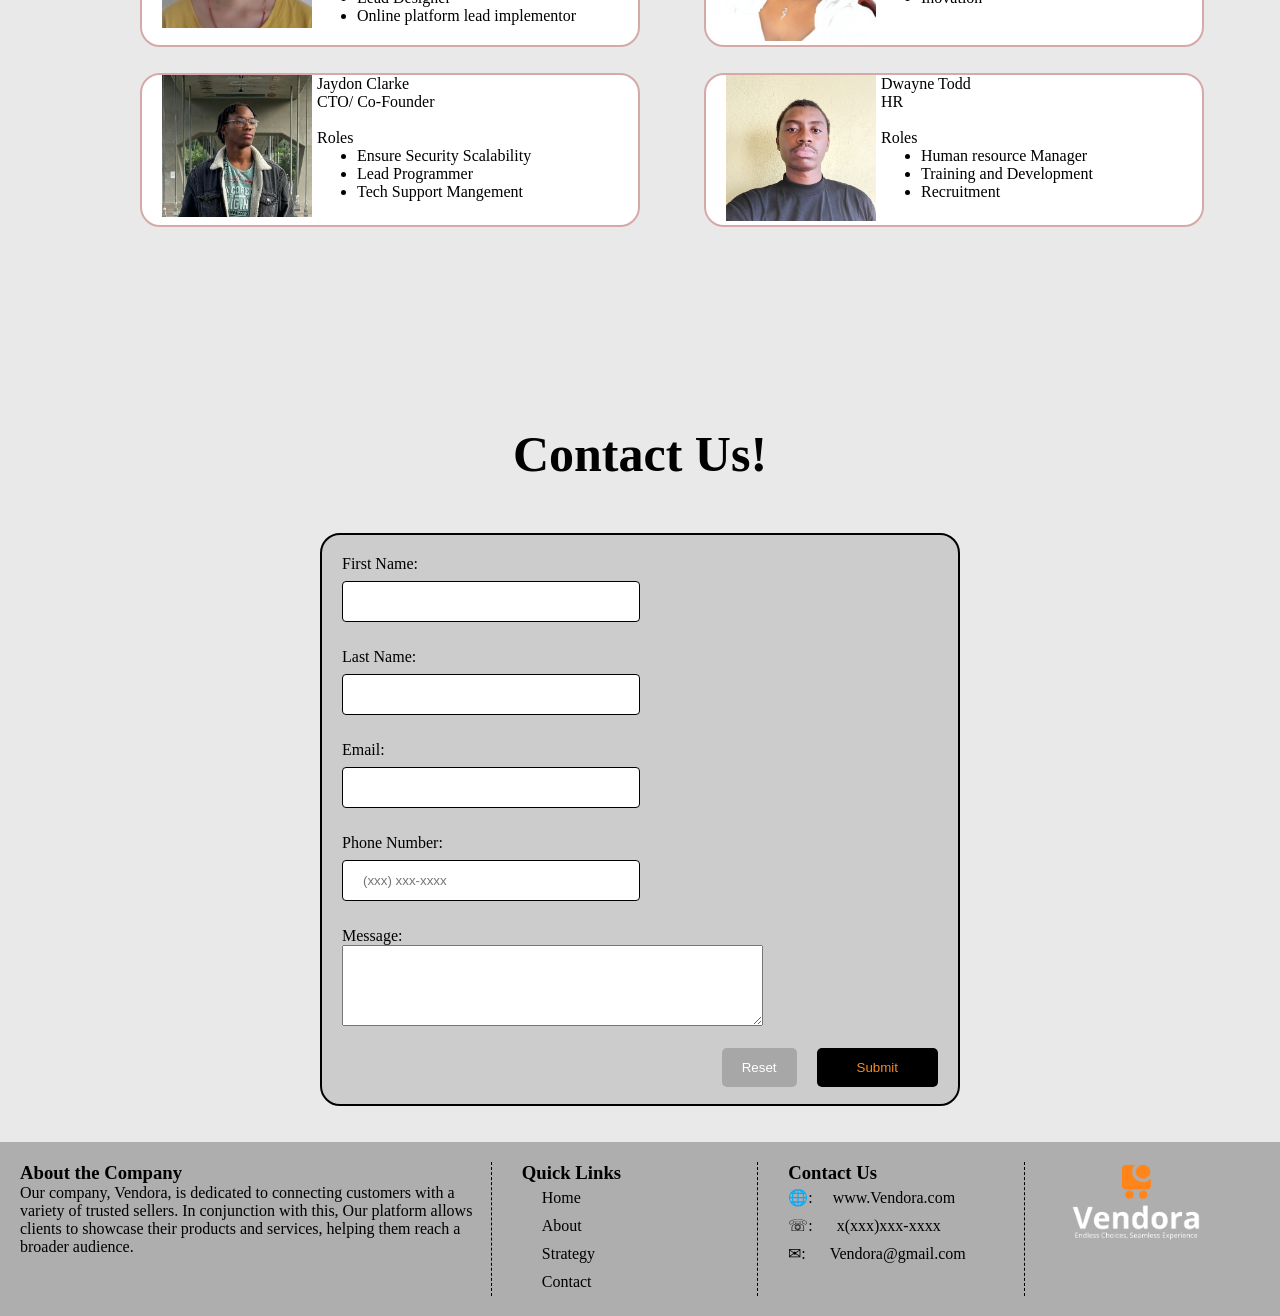
==== commit e72d4a87: "add cart" ====
--- a/FinalProjectWebPage/aboutUs.html
+++ b/FinalProjectWebPage/aboutUs.html
@@ -18,7 +18,8 @@
             <div class="menu col-md-8">
                 <a href="home.html">Home</a>
                 <a href="strategy.html">Strategy</a>
-                <a class="active" href="aboutUs.html">About</a>
+                <a href="aboutUs.html" class="active">About</a>
+                <a href="cart.html">Cart</a>
                 <a href="signup.html">Sign Up</a>
             </div>
             <div class="col-md-2">
--- a/FinalProjectWebPage/style.css
+++ b/FinalProjectWebPage/style.css
@@ -174,8 +174,13 @@
 }
 
 #bannercat{
+  background-image: linear-gradient(rgb(0, 0, 0, 0.2), rgba(0, 0, 0, 0.8)), url(images/cating.jpg);
+  background-size:cover ;
+}
+
+#bannerVen{
   background-image: linear-gradient(rgb(0, 0, 0, 0.2), rgba(0, 0, 0, 0.2)), url(images/catbanner.png);
-  background-size:cover ;
+  background-size: cover;
 }
 
 #trendbanner{
@@ -304,6 +309,25 @@
   justify-content: center;
 }
 
+#stratRow{
+  display:flex;
+  justify-content: center;
+  width:100%;
+}
+
+#strat {
+  border: 2px solid rgb(255, 153, 0);
+  background-color: white;
+  width: 50%;
+  padding: 20px;
+  border-radius: 20px;
+  margin-left: 5px;
+  margin-top: 2%;
+  color:black;
+  display:flex;
+  flex-direction: column;
+}
+
 #searchRow{
   display:flex;
   flex-direction: row;
@@ -376,6 +400,17 @@
   text-align: center;
 }
 
+#catVen{
+  border: 1px solid rgb(0, 0, 0);
+  background-color: white;
+  width: 240px;
+  margin-top: 2%;
+  color:black;
+  display:flex; 
+  flex-direction: column;
+  text-align: center;
+}
+
 div.listing-container {
   padding: 2rem 3rem;
   display: flex;
@@ -557,3 +592,89 @@
   font-size: 0.85rem;
   color: #777;
 }
+
+.cart-item {
+  display: flex;
+  justify-content: space-between;
+  align-items: center;
+  border-radius: 1rem;
+  background-color: white;
+  margin-top: 20px;
+  padding: 15px 30px;
+}
+
+.cart-item:last-child {
+  border-bottom: none;
+}
+
+.cart-item-image img {
+  width: 100px;
+  height: 100px;
+  object-fit: cover;
+  border-radius: 8px;
+}
+
+.cart-item-details {
+  flex-grow: 1;
+  margin-left: 20px;
+}
+
+.cart-item-details h4 {
+  margin: 0;
+  font-size: 18px;
+  color: #333;
+}
+
+.cart-item-details p {
+  margin: 5px 0;
+  font-size: 16px;
+  color: #666;
+}
+
+.cart-item-actions {
+  display: flex;
+  flex-direction: column;
+  align-items: flex-start;
+}
+
+.remove-item {
+  background-color: #ff6347;
+  color: white;
+  border: none;
+  padding: 8px 15px;
+  font-size: 14px;
+  cursor: pointer;
+  border-radius: 4px;
+}
+
+.remove-item:hover {
+  background-color: #e53e3e;
+}
+
+.cart-total {
+  margin-top: 20px;
+  margin-bottom: 40px;
+  display: flex;
+  justify-content: space-between;
+  align-items: center;
+  font-size: 18px;
+}
+
+.cart-total h3 {
+  font-weight: bold;
+  color: #333;
+}
+
+.checkout-btn {
+  background-color: black;
+  color: white;
+  border: none;
+  padding: 10px 20px;
+  font-size: 16px;
+  cursor: pointer;
+  border-radius: 4px;
+}
+
+.checkout-btn:hover {
+  background-color: #1b4d32;
+}
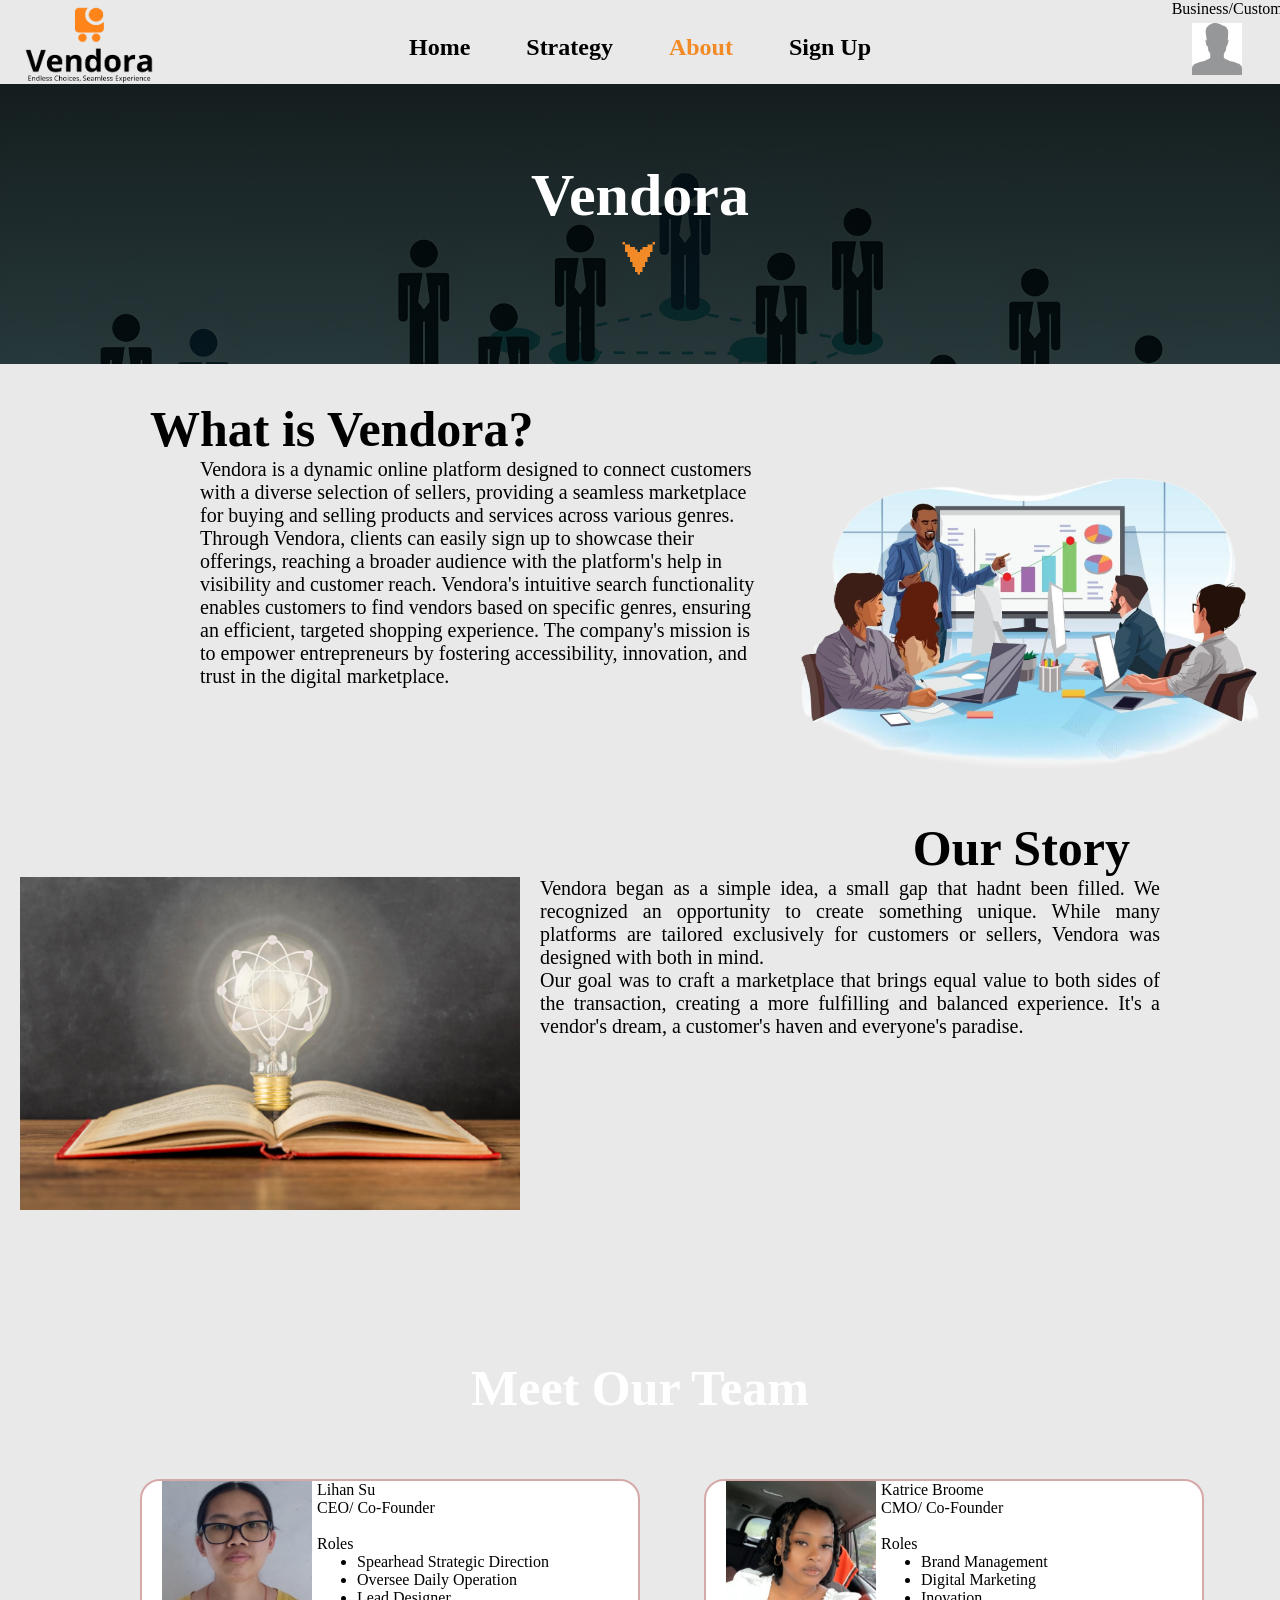
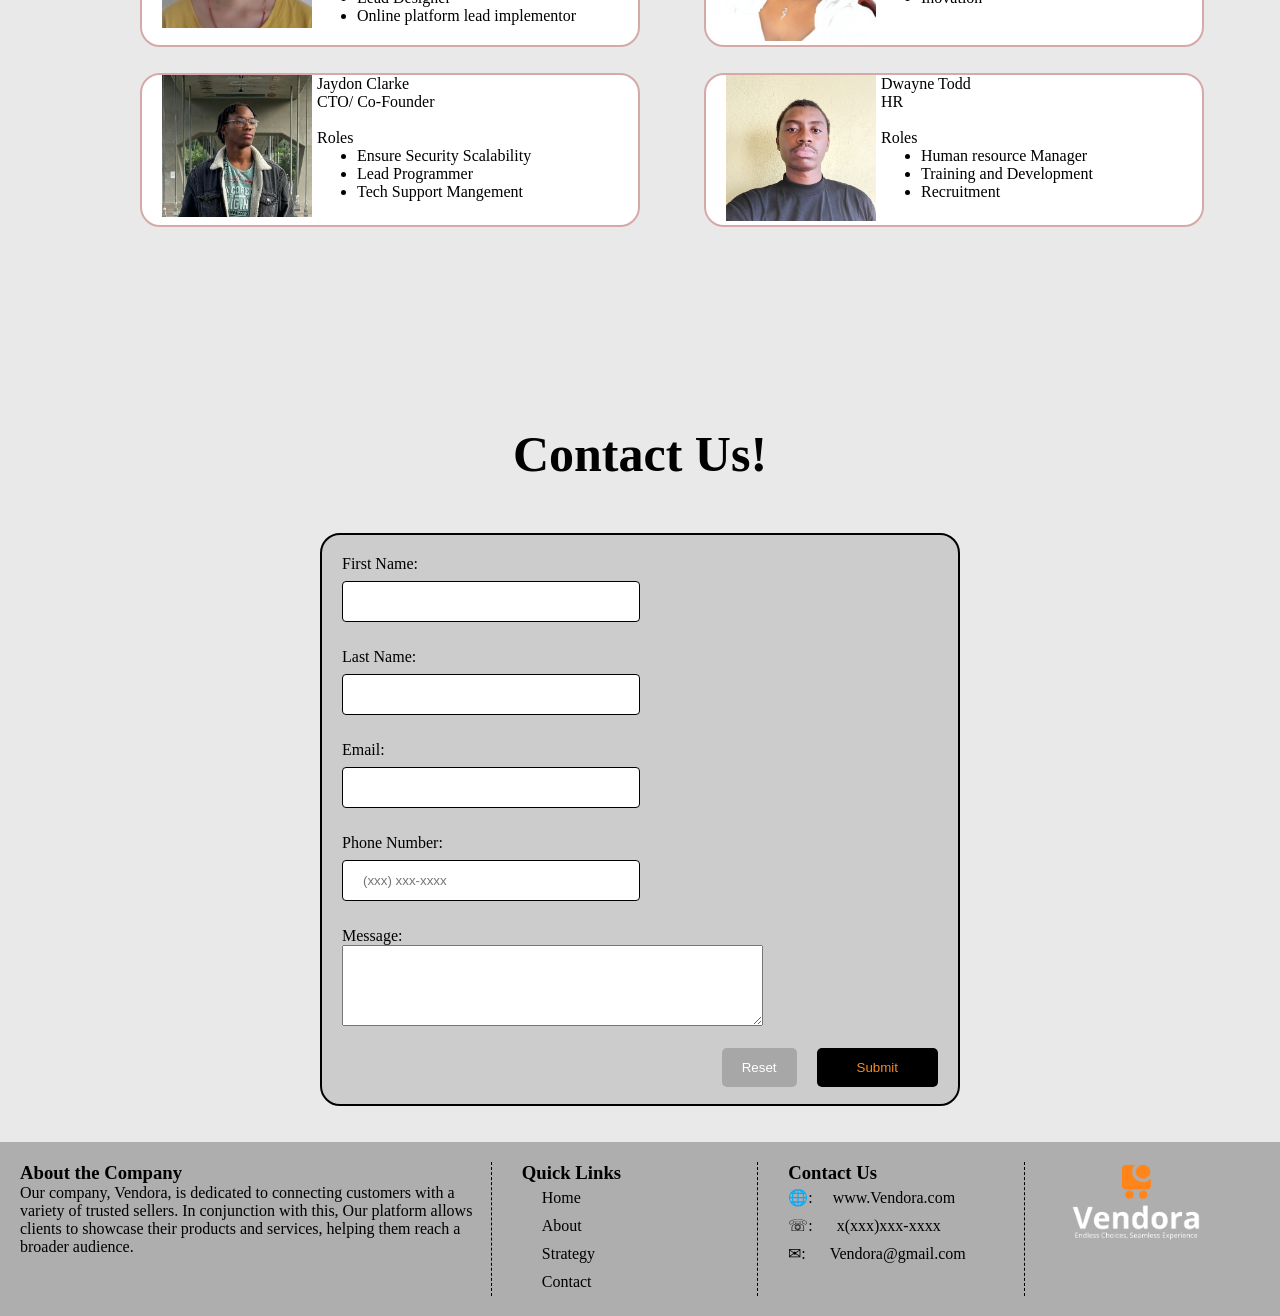
==== commit b2261058: "Final Commit From me ye" ====
--- a/FinalProjectWebPage/aboutUs.html
+++ b/FinalProjectWebPage/aboutUs.html
@@ -19,12 +19,11 @@
                 <a href="home.html">Home</a>
                 <a href="strategy.html">Strategy</a>
                 <a href="aboutUs.html" class="active">About</a>
-                <a href="cart.html">Cart</a>
                 <a href="signup.html">Sign Up</a>
             </div>
             <div class="col-md-2">
                 <p style="margin-left: 5rem;">
-                    Business/Name <a href ="profile.html"><img src="images/blankuser.png" width="50"></a>
+                    Business/Customer <a href ="profile.html"><img class ="img" src="images/blankuser.png"  width="50"></a>
                 </p>
             </div>
         </div>
--- a/FinalProjectWebPage/style.css
+++ b/FinalProjectWebPage/style.css
@@ -49,6 +49,12 @@
 a.active {
   color: #f38a28;
 }
+
+
+.img:hover{
+  border:1px solid #f38a28;
+
+  }
 
 a.SUactive {
   color: #f38a28;
@@ -493,6 +499,7 @@
 
 
 .table-container,
+.table-container1,
 .listing-section {
   padding: 20px;
   background-color: #f8f9fa;
@@ -592,89 +599,3 @@
   font-size: 0.85rem;
   color: #777;
 }
-
-.cart-item {
-  display: flex;
-  justify-content: space-between;
-  align-items: center;
-  border-radius: 1rem;
-  background-color: white;
-  margin-top: 20px;
-  padding: 15px 30px;
-}
-
-.cart-item:last-child {
-  border-bottom: none;
-}
-
-.cart-item-image img {
-  width: 100px;
-  height: 100px;
-  object-fit: cover;
-  border-radius: 8px;
-}
-
-.cart-item-details {
-  flex-grow: 1;
-  margin-left: 20px;
-}
-
-.cart-item-details h4 {
-  margin: 0;
-  font-size: 18px;
-  color: #333;
-}
-
-.cart-item-details p {
-  margin: 5px 0;
-  font-size: 16px;
-  color: #666;
-}
-
-.cart-item-actions {
-  display: flex;
-  flex-direction: column;
-  align-items: flex-start;
-}
-
-.remove-item {
-  background-color: #ff6347;
-  color: white;
-  border: none;
-  padding: 8px 15px;
-  font-size: 14px;
-  cursor: pointer;
-  border-radius: 4px;
-}
-
-.remove-item:hover {
-  background-color: #e53e3e;
-}
-
-.cart-total {
-  margin-top: 20px;
-  margin-bottom: 40px;
-  display: flex;
-  justify-content: space-between;
-  align-items: center;
-  font-size: 18px;
-}
-
-.cart-total h3 {
-  font-weight: bold;
-  color: #333;
-}
-
-.checkout-btn {
-  background-color: black;
-  color: white;
-  border: none;
-  padding: 10px 20px;
-  font-size: 16px;
-  cursor: pointer;
-  border-radius: 4px;
-}
-
-.checkout-btn:hover {
-  background-color: #1b4d32;
-}
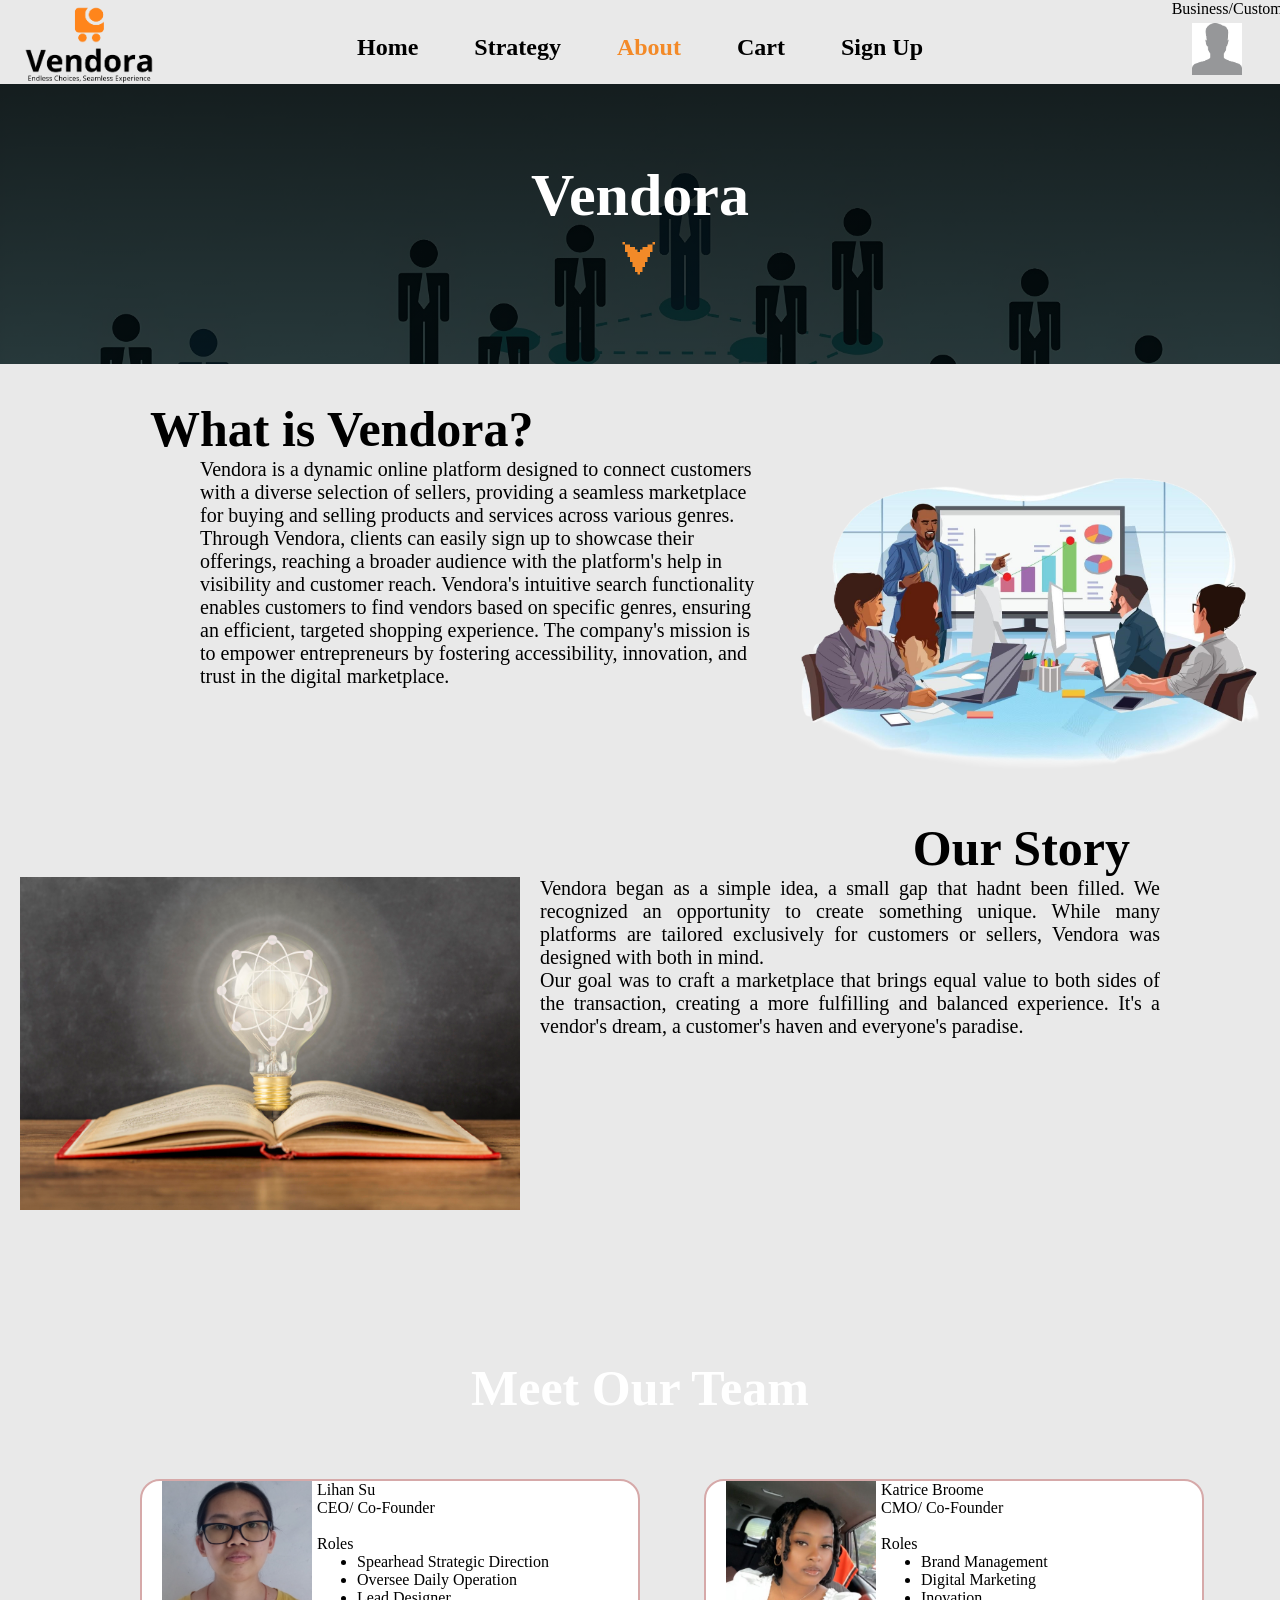
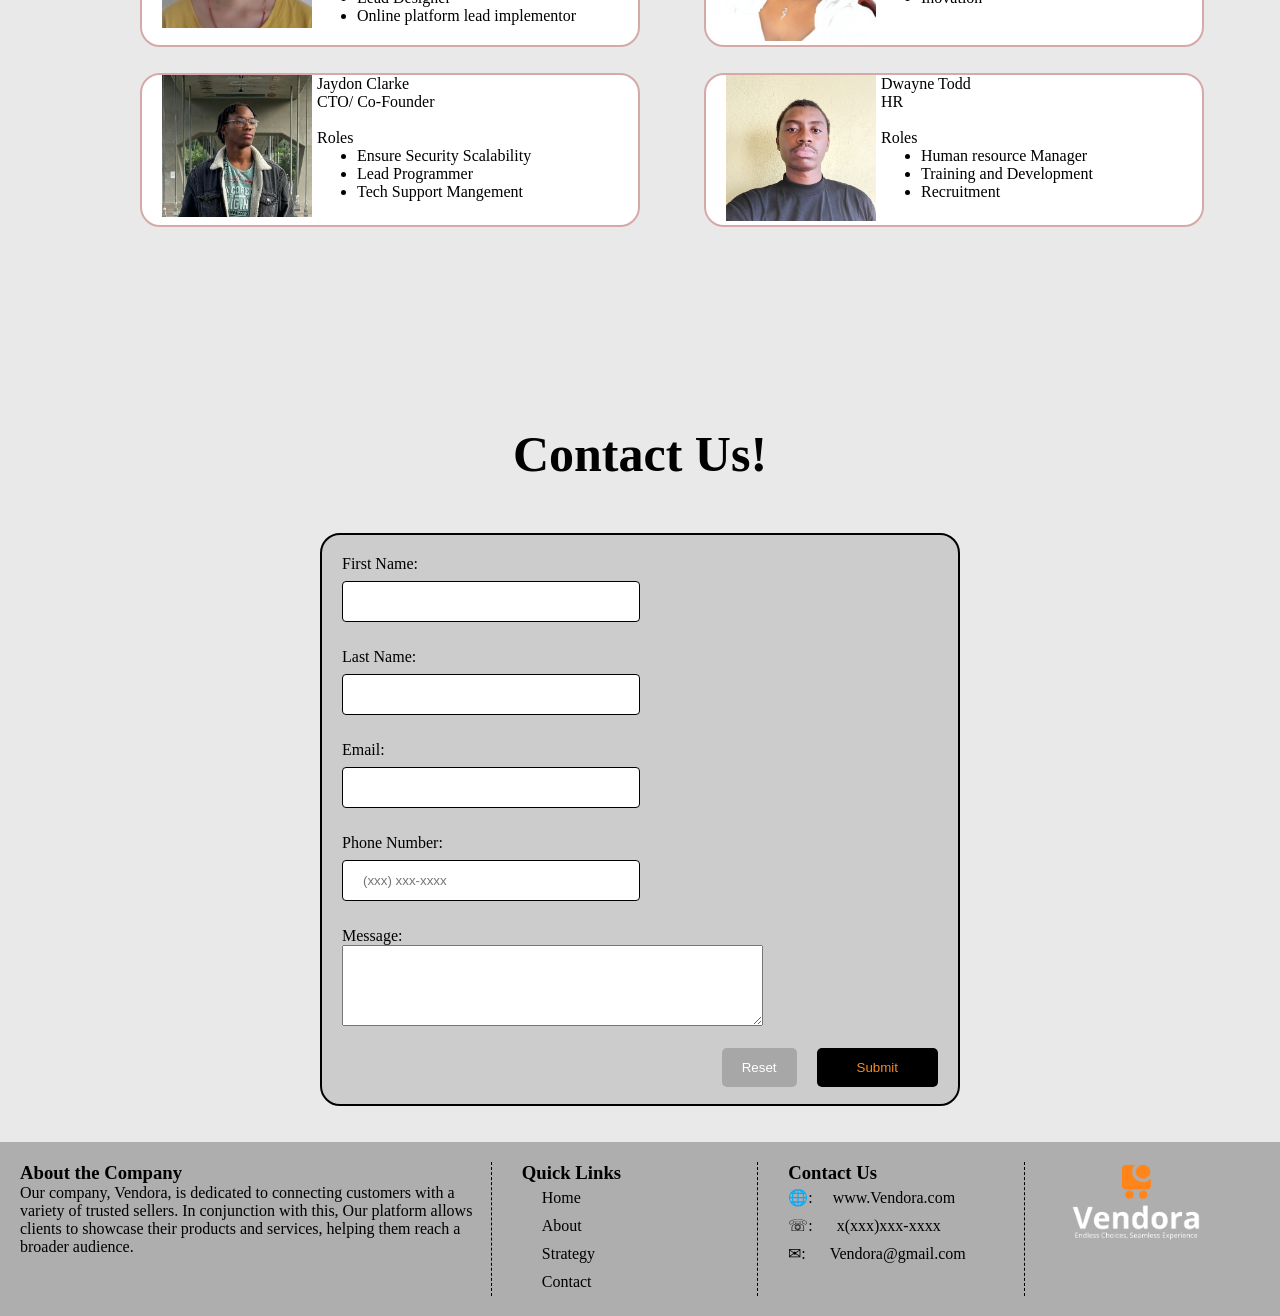
==== commit ff4b74aa: "Merge branch 'FinalWeb' of https://github.com/Burner09/Vendora into FinalWeb" ====
--- a/FinalProjectWebPage/aboutUs.html
+++ b/FinalProjectWebPage/aboutUs.html
@@ -19,6 +19,7 @@
                 <a href="home.html">Home</a>
                 <a href="strategy.html">Strategy</a>
                 <a href="aboutUs.html" class="active">About</a>
+                <a href="cart.html">Cart</a>
                 <a href="signup.html">Sign Up</a>
             </div>
             <div class="col-md-2">
--- a/FinalProjectWebPage/style.css
+++ b/FinalProjectWebPage/style.css
@@ -599,3 +599,89 @@
   font-size: 0.85rem;
   color: #777;
 }
+
+.cart-item {
+  display: flex;
+  justify-content: space-between;
+  align-items: center;
+  border-radius: 1rem;
+  background-color: white;
+  margin-top: 20px;
+  padding: 15px 30px;
+}
+
+.cart-item:last-child {
+  border-bottom: none;
+}
+
+.cart-item-image img {
+  width: 100px;
+  height: 100px;
+  object-fit: cover;
+  border-radius: 8px;
+}
+
+.cart-item-details {
+  flex-grow: 1;
+  margin-left: 20px;
+}
+
+.cart-item-details h4 {
+  margin: 0;
+  font-size: 18px;
+  color: #333;
+}
+
+.cart-item-details p {
+  margin: 5px 0;
+  font-size: 16px;
+  color: #666;
+}
+
+.cart-item-actions {
+  display: flex;
+  flex-direction: column;
+  align-items: flex-start;
+}
+
+.remove-item {
+  background-color: #ff6347;
+  color: white;
+  border: none;
+  padding: 8px 15px;
+  font-size: 14px;
+  cursor: pointer;
+  border-radius: 4px;
+}
+
+.remove-item:hover {
+  background-color: #e53e3e;
+}
+
+.cart-total {
+  margin-top: 20px;
+  margin-bottom: 40px;
+  display: flex;
+  justify-content: space-between;
+  align-items: center;
+  font-size: 18px;
+}
+
+.cart-total h3 {
+  font-weight: bold;
+  color: #333;
+}
+
+.checkout-btn {
+  background-color: black;
+  color: white;
+  border: none;
+  padding: 10px 20px;
+  font-size: 16px;
+  cursor: pointer;
+  border-radius: 4px;
+}
+
+.checkout-btn:hover {
+  background-color: #1b4d32;
+}
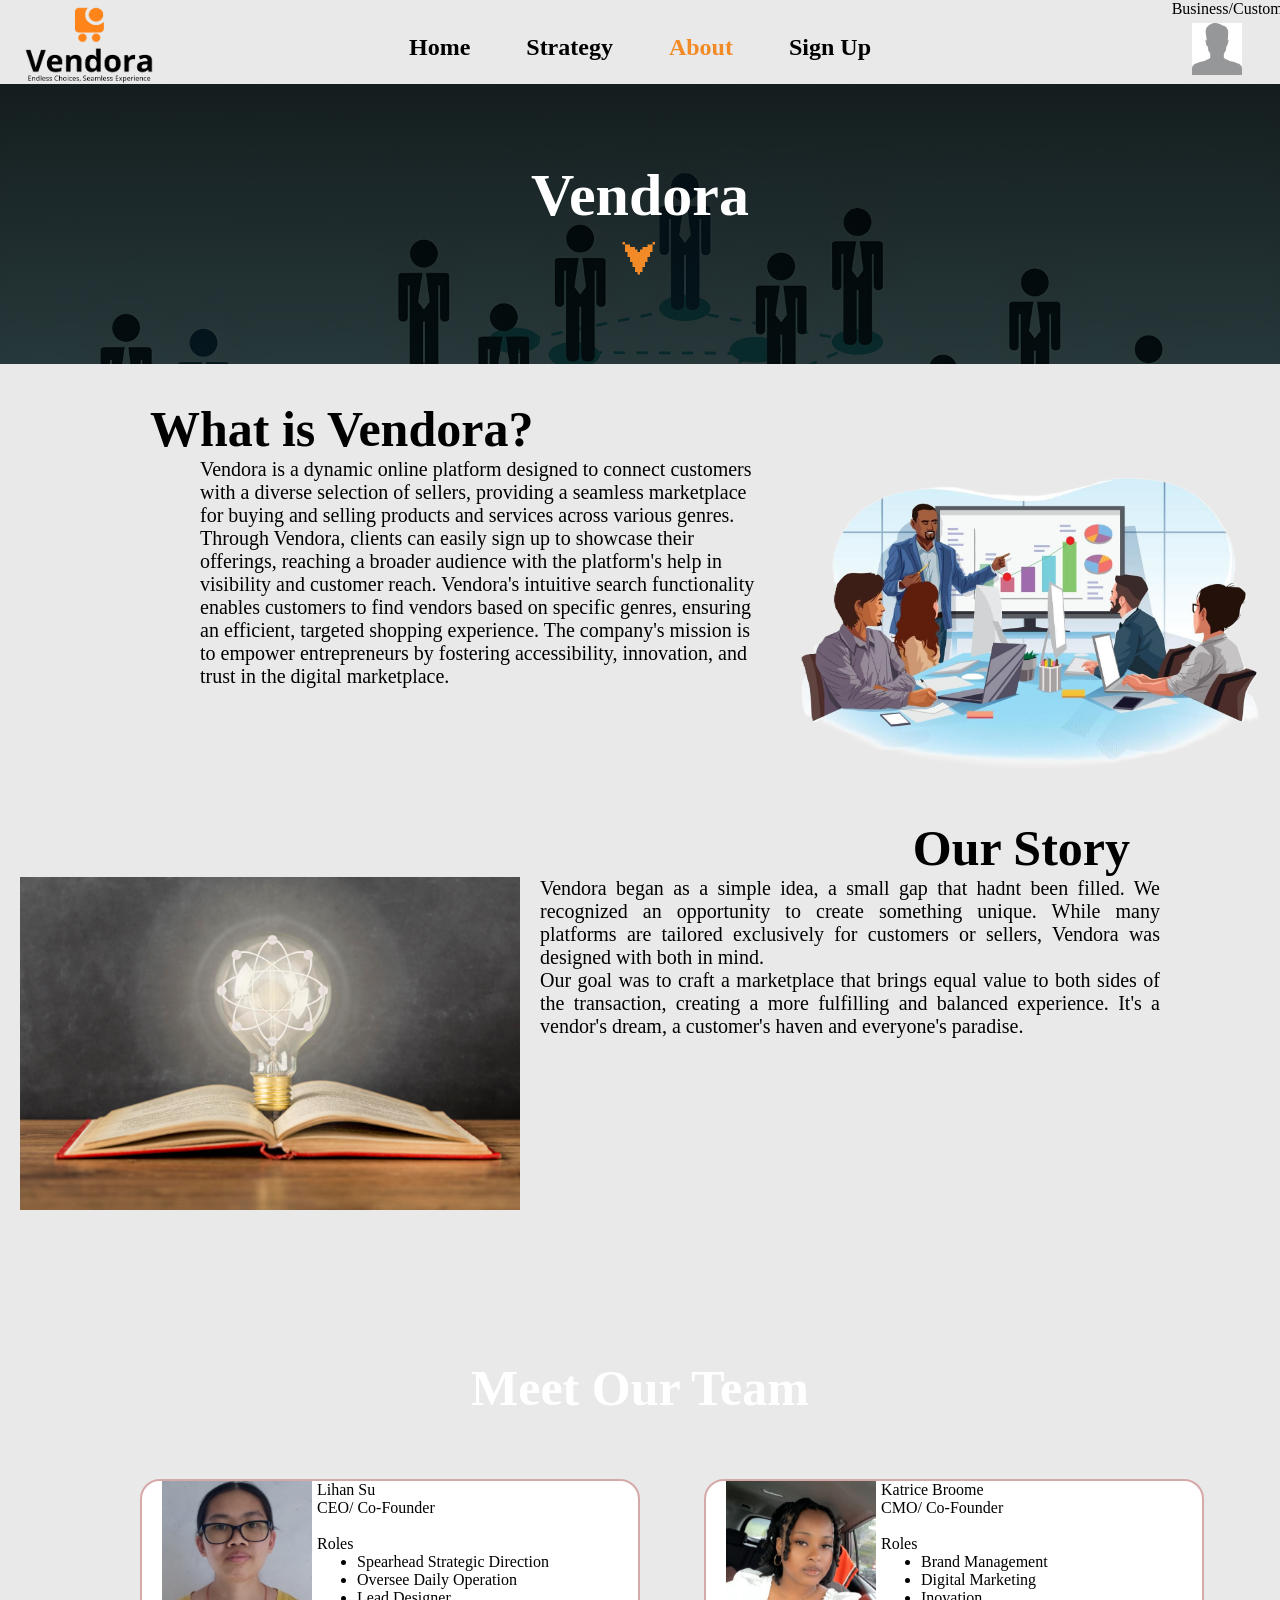
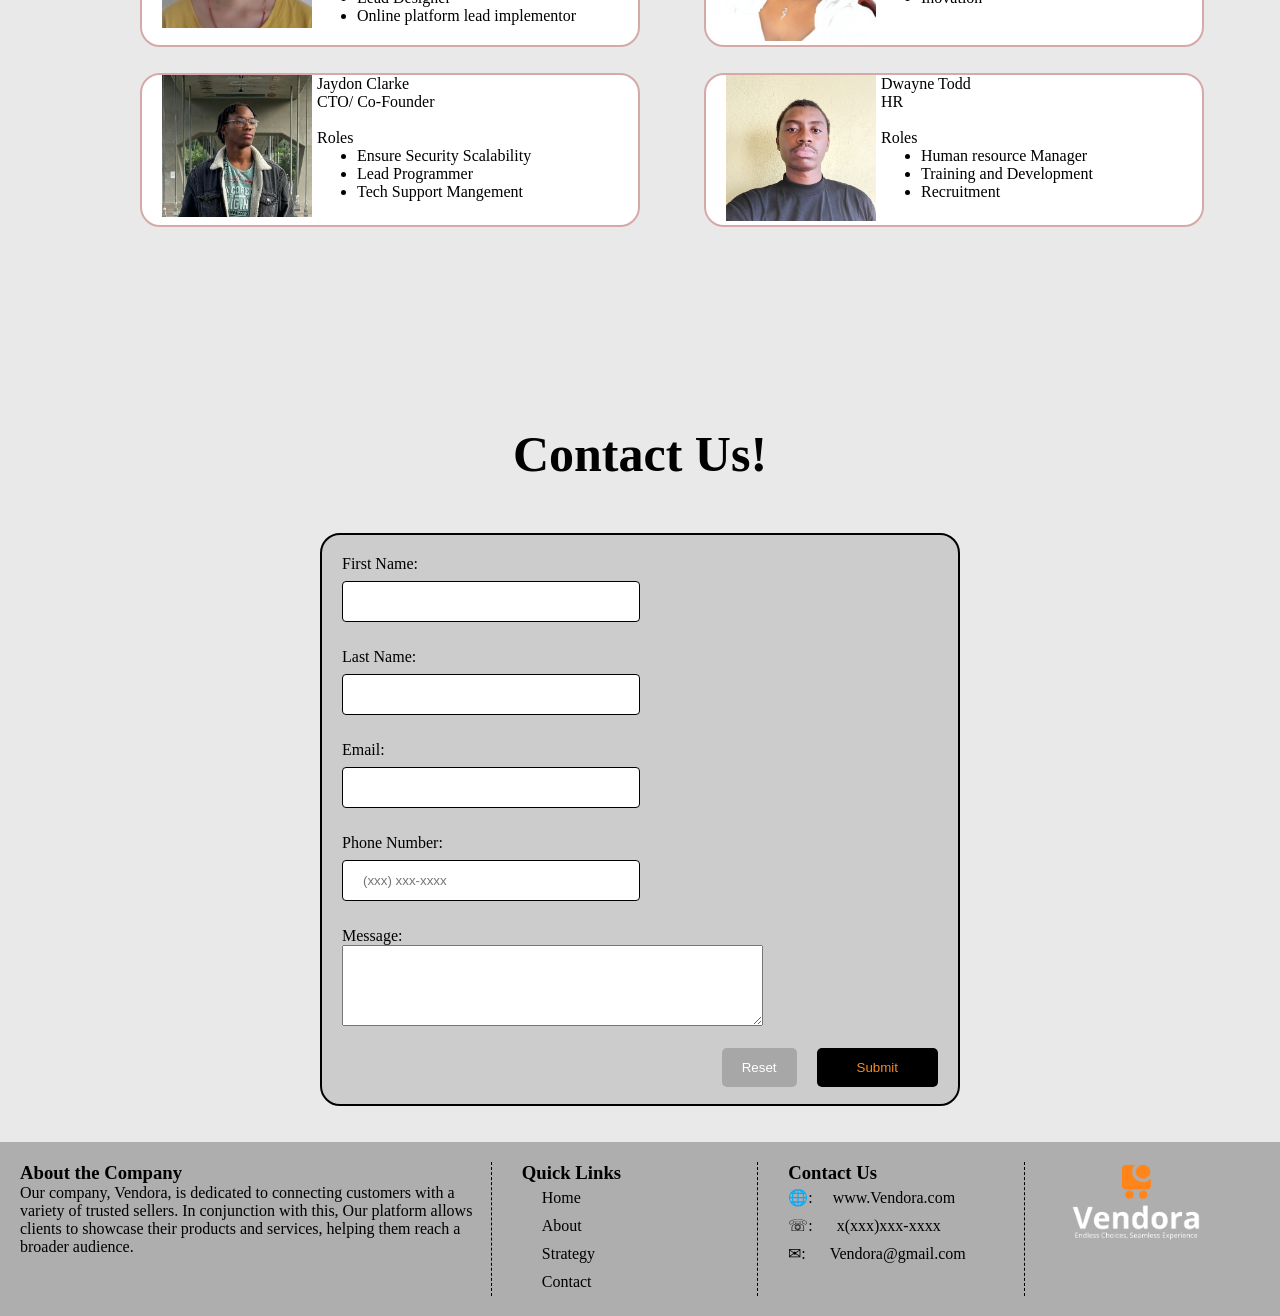
==== commit e598ad50: "ACTUALLY the Final Commit lol" ====
--- a/FinalProjectWebPage/aboutUs.html
+++ b/FinalProjectWebPage/aboutUs.html
@@ -19,7 +19,7 @@
                 <a href="home.html">Home</a>
                 <a href="strategy.html">Strategy</a>
                 <a href="aboutUs.html" class="active">About</a>
-                <a href="cart.html">Cart</a>
+                
                 <a href="signup.html">Sign Up</a>
             </div>
             <div class="col-md-2">
